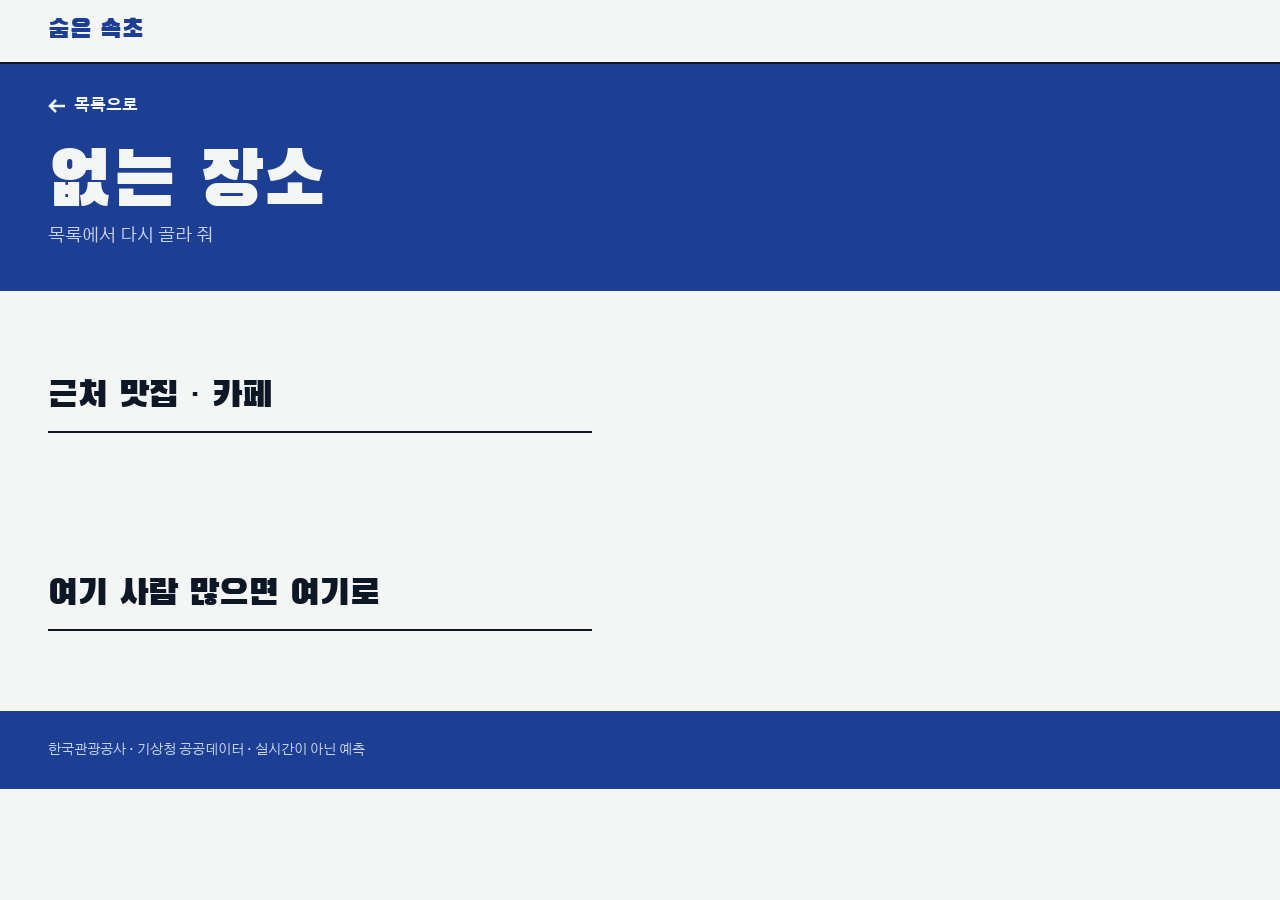
==== place.html @ 94778d18 "Publish 숨은 속초 static site Static HTML, CSS and JavaScript site that recommends places in Sokcho by t" ====
<!DOCTYPE html>
<html lang="ko">
<head>
  <meta charset="UTF-8">
  <meta name="viewport" content="width=device-width, initial-scale=1">
  <title>장소 · 숨은 속초</title>
  <link rel="preconnect" href="https://fonts.googleapis.com">
  <link rel="stylesheet" href="https://fonts.googleapis.com/css2?family=Barlow+Condensed:wght@600;700&family=Black+Han+Sans&family=Gothic+A1:wght@400;500;600;700;800&display=swap">
  <link rel="stylesheet" href="css/style.css">
</head>
<body>
  <header class="topbar">
    <a class="brand" href="index.html">숨은 속초</a>
  </header>
  <main>
    <section class="detail-head on-dark">
      <a class="back" href="index.html">
        <svg width="18" height="14" viewBox="0 0 18 14" fill="none" stroke="currentColor" stroke-width="2.5" aria-hidden="true"><path d="M17 7H2M8 1L2 7l6 6"/></svg>목록으로</a>
      <div id="detail-head" class="reveal"></div>
    </section>
    <div class="detail-layout">
      <div class="detail-main">
        <div id="detail" class="detail-body reveal"></div>
        <section id="nearby-section" class="similar reveal" hidden>
          <h2 class="section-title">근처 맛집 · 카페</h2>
          <ul id="nearby-list" class="rows stagger"></ul>
        </section>
        <section id="similar-section" class="similar reveal" hidden>
          <h2 class="section-title">여기 사람 많으면 여기로</h2>
          <ul id="similar-list" class="rows stagger"></ul>
        </section>
      </div>
      <!-- 넓은 화면(태블릿·PC)에서는 오른쪽에 지도를 고정. 좁은 화면에서는 정보 아래 -->
      <aside id="map" class="detail-map" hidden></aside>
    </div>
  </main>
  <footer class="footer"><p>한국관광공사 · 기상청 공공데이터 · 실시간이 아닌 예측</p></footer>

  <script src="data/tags.js"></script>
  <script src="data/places.js"></script>
  <script src="data/auto-places.js"></script>
  <script src="data/crowd-data.js"></script>
  <script src="data/tour-data.js"></script>
  <script src="data/descriptions.js"></script>
  <script src="data/sns-data.js"></script>
  <script src="data/weather-data.js"></script>
  <script src="js/places-all.js"></script>
  <script src="js/crowd.js"></script>
  <script src="js/recommend.js"></script>
  <script src="js/ui.js"></script>
  <script src="js/place.js"></script>
</body>
</html>
---- css/style.css ----
/* 디자인: "속초 항구" — 어선 선체의 군청 페인트와 흰 글자 (code/design/crowdflow-surface-brief.md)
   색은 네 가지로 고정: 군청(행동·브랜드) · 빨강(혼잡 경고만) · 먹색(글자·어두운 판) · 바탕
   모서리는 전부 직각. 그림자 없음. 움직임은 사진 전환 · 스크롤 등장 · 숫자 올라가기 세 가지만 */
:root {
  --hull: #1C3F94;
  --signal: #D63A2A;
  --ink: #0E1726;
  --paper: #F4F6F5;
  --ink-2: #465068;
  --on-hull-2: #C9D3EC;
  --on-ink-2: #AAB3C7;
  --line: #C7CDD6;
  --line-dark: #3A4459;
  /* 군청의 아주 옅은 물빛. 흰 바탕만 계속되지 않게 섹션을 번갈아 칠함 (새 색이 아니라 --hull을 묽힌 것) */
  --foam: #E6ECF7;
  --foam-2: #C9D5EE;
  --signal-light: #FF9C8F; /* 군청·먹색 바탕 위 숫자용 밝은 빨강 (빨강 그대로는 잘 안 읽힘) */
  --card: #fff;
  --signal-deep: #B02E21; /* 연한 빨강 배지 위 글자용 (--signal을 어둡게 한 것) */
  --body: "Gothic A1", "Apple SD Gothic Neo", "Malgun Gothic", sans-serif;
  --shadow-card: 0 1px 2px rgba(14, 23, 38, 0.05), 0 8px 24px rgba(28, 63, 148, 0.07);
  --shadow-card-hover: 0 2px 4px rgba(14, 23, 38, 0.06), 0 16px 36px rgba(28, 63, 148, 0.14);
  --display: "Black Han Sans", var(--body);
  --num: "Barlow Condensed", var(--body);
  --gutter: clamp(20px, 4vw, 48px);
  /* 첫 화면 내용 폭: 넓은 화면에서 바다 칸과 아래 섹션들의 왼쪽·오른쪽 선을 한 줄로 맞춤 (2026-11-24) */
  --content: 1280px;
  --ease: cubic-bezier(0.2, 0.7, 0.2, 1);
}

* { box-sizing: border-box; }
html { scroll-behavior: smooth; overflow-x: clip; }
body { overflow-x: clip; }
body {
  margin: 0;
  background: var(--paper);
  color: var(--ink);
  font-family: var(--body);
  font-size: 16px;
  line-height: 1.6;
  word-break: keep-all;
  overflow-wrap: break-word;
}
a { color: var(--hull); }
a:hover { color: var(--signal); }
::selection { background: var(--hull); color: var(--paper); }
:focus-visible { outline: 3px solid var(--signal); outline-offset: 2px; }
.hero :focus-visible, .on-dark :focus-visible, .box :focus-visible, .footer :focus-visible, .detail-head :focus-visible { outline-color: var(--paper); }
.wrap { padding: 0 var(--gutter); }
.num { font-family: var(--num); font-weight: 700; font-variant-numeric: tabular-nums; line-height: 1; }

/* ── 윗줄 ── */
.topbar {
  height: 64px; padding: 0 var(--gutter);
  display: flex; align-items: center; justify-content: space-between; gap: 16px;
  border-bottom: 2px solid var(--ink); background: var(--paper);
  position: sticky; top: 0; z-index: 10;
}
.brand { font-family: var(--display); font-size: 26px; color: var(--hull); text-decoration: none; }
.topbar-right { display: flex; align-items: center; gap: 24px; font-size: 15px; }
.weather { font-weight: 700; color: var(--ink-2); white-space: nowrap; }
.weather.rain { color: var(--hull); }
.date-field { display: flex; align-items: center; gap: 10px; color: var(--ink-2); }
.date-field input {
  height: 40px; padding: 0 14px; border: 1px solid var(--line); border-radius: 999px;
  background: var(--card); color: var(--ink); font: inherit;
}

/* ── 첫 화면 위: 군청 판 가운데 제목 + 긴 대화 바 (AI 검색 서비스처럼, 2026-10-06) ──
   옆에 다른 상자를 두지 않아서 대화가 길어져도 옆과 어긋날 일이 없음 */
.hero { position: relative; overflow: hidden; isolation: isolate; background: var(--hull); color: var(--paper); padding: 88px var(--gutter) 64px; }
/* 바다 그림: 화면 아래쪽 32% 높이에 수평선. 위쪽은 제목이 잘 읽히게 살짝 어둡게 덮음 */
#sea { --horizon: 0.27; position: absolute; inset: 0; width: 100%; height: 100%; z-index: -2; display: block; opacity: 0; transition: opacity 1.4s ease; }
#sea.on { opacity: 1; }
.hero::before { content: ""; position: absolute; inset: 0; z-index: -1; pointer-events: none; background: linear-gradient(180deg, rgba(14, 23, 38, 0.5) 0%, rgba(14, 23, 38, 0.32) 45%, rgba(14, 23, 38, 0.3) 70%, rgba(14, 23, 38, 0.55) 100%); }
.hero-title, .hero-lead { text-shadow: 0 4px 24px rgba(8, 20, 60, 0.35); }
.hero-inner { max-width: 820px; margin: 0 auto; display: flex; flex-direction: column; align-items: center; text-align: center; }
.hero-title {
  margin: 0; font-family: var(--display); font-weight: 400;
  font-size: clamp(64px, 8vw, 112px); line-height: 0.95; letter-spacing: -0.02em;
}
.hero-lead { margin: 18px 0 0; font-size: clamp(17px, 1.5vw, 20px); line-height: 1.55; color: var(--on-hull-2); }

/* 대화 바: 흰 카드 하나. 처음엔 입력 줄만, 첫 질문 뒤에는 그 위로 대화가 펼쳐짐 */
.chat {
  width: 100%; margin-top: 36px; text-align: left; background: var(--card); color: var(--ink); border-radius: 24px; overflow: hidden;
  box-shadow: 0 2px 4px rgba(8, 20, 60, 0.12), 0 22px 48px rgba(8, 20, 60, 0.32);
  transition: box-shadow 0.2s;
}
.chat:focus-within { box-shadow: 0 0 0 3px var(--paper), 0 22px 48px rgba(14, 23, 38, 0.35); }
.chat-log {
  display: flex; flex-direction: column; gap: 14px; padding: 22px 24px 16px; max-height: min(56vh, 520px); overflow-y: auto;
  scroll-behavior: smooth; overscroll-behavior: contain; border-bottom: 1px solid var(--line);
  scrollbar-width: thin; scrollbar-color: var(--line) transparent;
}
.chat-log[hidden] { display: none; }
.chat-log::-webkit-scrollbar { width: 6px; }
.chat-log::-webkit-scrollbar-thumb { background: var(--line); border-radius: 3px; }
.msg { display: flex; flex-direction: column; gap: 8px; max-width: 100%; animation: msg-in 0.35s var(--ease) both; }
.msg p { margin: 0; font-size: 16px; line-height: 1.5; }
.msg-who { font-size: 13px; font-weight: 700; color: var(--hull); }
.msg-bot > p:first-of-type { font-weight: 700; }
.msg-me { align-self: flex-end; max-width: 80%; background: var(--hull); color: var(--paper); padding: 10px 14px; border-radius: 16px 16px 4px 16px; }
.msg-me p { font-weight: 600; }
.msg-heard { display: flex; flex-wrap: wrap; align-items: center; gap: 6px; }
.msg-heard > span:last-child { font-weight: 400; color: var(--ink-2); font-size: 14px; margin-left: 2px; }
.heard { font-size: 13px; font-weight: 600; padding: 5px 11px; border-radius: 999px; background: var(--foam); color: var(--hull); }
.msg-note { font-size: 13px !important; color: var(--ink-2); font-weight: 400 !important; }
.chat-log .chat-rows { border-top: 1px solid var(--line); }
.chat-rows .row > a { padding: 12px 0; }
.chat-rows .row > a:hover { padding-left: 8px; padding-right: 8px; }
.chat-rows .row-name strong { font-size: 16px; }
.chat-rows .row-name > span:not(.meta) { overflow: hidden; text-overflow: ellipsis; white-space: nowrap; }
.chat-rows .meta, .chat-rows .gem { display: none; } /* 대화 안에서는 배지 하나만 (혼잡 정도) */
.chat-rows .badges { flex-direction: row; }
.chat-form { display: flex; align-items: center; gap: 10px; padding: 10px 10px 10px 26px; }
.chat-form input {
  flex: 1; min-width: 0; height: 52px; border: 0; background: transparent; padding: 0;
  font: inherit; font-size: 18px; color: var(--ink);
}
.chat-form input::placeholder { color: var(--ink-2); }
.chat-form input:focus { outline: none; }
.chat-send {
  flex-shrink: 0; width: 48px; height: 48px; border: 0; border-radius: 50%; background: var(--signal); color: var(--paper);
  display: grid; place-items: center; cursor: pointer; transition: transform 0.15s, background 0.2s;
}
.chat-send svg { width: 22px; height: 22px; }
.chat-send:hover { background: var(--ink); }
.chat-send:active { transform: scale(0.94); }
@keyframes msg-in { from { opacity: 0; transform: translateY(8px); } to { opacity: 1; transform: none; } }
.sr-only { position: absolute; width: 1px; height: 1px; padding: 0; margin: -1px; overflow: hidden; clip: rect(0 0 0 0); white-space: nowrap; border: 0; }

/* 취향 버튼: 바 아래 추천 질문처럼 가운데 한 줄 */
.chips { display: flex; flex-wrap: wrap; justify-content: center; gap: 8px; margin-top: 18px; }
.chip {
  height: 40px; padding: 0 18px; border: 1px solid rgba(244, 246, 245, 0.35); border-radius: 999px;
  background: rgba(14, 23, 38, 0.42); color: var(--paper); font: inherit; font-size: 15px; font-weight: 700; backdrop-filter: blur(6px);
  cursor: pointer; transition: background 0.2s, color 0.2s, border-color 0.2s, transform 0.15s;
}
.chip:hover { background: rgba(244, 246, 245, 0.16); border-color: rgba(244, 246, 245, 0.6); }
.chip:active { transform: translateY(1px); }
.chip.on { background: var(--paper); color: var(--hull); border-color: var(--paper); }

/* 그날의 숫자: 바 아래 가는 선 위에 세 칸 */
.hero-stats { width: 100%; margin-top: 48px; padding-top: 24px; border-top: 1px solid rgba(244, 246, 245, 0.22); display: grid; grid-template-columns: repeat(3, minmax(0, 1fr)); gap: 16px; }
.stat { display: flex; flex-direction: column; align-items: center; gap: 8px; }
.stat .num { order: -1; font-size: clamp(40px, 4.4vw, 56px); }
.stat .num small { font-family: var(--body); font-size: 15px; font-weight: 700; margin-left: 3px; }
.stat-busy .num { color: var(--signal-light); } /* 군청 위 빨강은 잘 안 읽혀서 빨강을 밝힌 것 */
.stat-label { display: flex; flex-direction: column; gap: 2px; }
.stat-label strong { font-size: 15px; }
.stat-label span { font-size: 14px; color: var(--on-hull-2); }
/* 집계 중: 깜박이는 점. 다 세면 점이 멈추고 글자가 바뀜 */
.stat-live .stat-label > span { display: flex; align-items: center; justify-content: center; gap: 6px; }
.live-dot { width: 7px; height: 7px; border-radius: 50%; background: var(--signal-light); }
@keyframes blink { to { visibility: hidden; } }

/* ── 공통 섹션 ── */
/* 제목 글꼴(Black Han Sans)은 글자 아래 빈 공간이 커서 줄 높이를 1로 줄임. 안 그러면 부제와 사이가 눈으로 20px 넘게 벌어져 보임 */
.section-title { margin: 0; font-family: var(--display); font-weight: 400; font-size: clamp(34px, 4vw, 52px); line-height: 1; }
.section-sub { margin: 0; font-size: 15px; line-height: 1.4; color: var(--ink-2); }
/* 상태 배지: 테두리 상자 대신 옅게 칠한 둥근 알약. 혼잡만 빨갛게 꽉 채워서 눈에 띄게 */
/* 알약 배지 공통 (상태 · 숨은 명소 · 사람 몰림): 높이 고정 + 세로 가운데, 굵기 600
   한글은 줄높이 1이면 글자가 위로 떠 보여서 높이를 정하고 flex로 가운데에 둠 */
.badge, .gem, .swap-flag {
  display: inline-flex; align-items: center; justify-content: center; flex-shrink: 0;
  height: 24px; padding: 0 10px; border: 0; border-radius: 999px;
  font-size: 13px; font-weight: 600; line-height: 1; letter-spacing: 0.01em; white-space: nowrap;
}
.badge-high { background: var(--signal); color: var(--card); }
.badge-mid { background: rgba(14, 23, 38, 0.08); color: var(--ink); }
.badge-low { background: var(--foam-2); color: var(--hull); }
.badge-closed { background: var(--ink); color: var(--paper); }
.badge-unknown { background: rgba(14, 23, 38, 0.06); color: var(--ink-2); }
.badge-hot { background: rgba(214, 58, 42, 0.12); color: var(--signal-deep); }
.on-dark .badge-mid { background: rgba(244, 246, 245, 0.16); color: var(--paper); }
.on-dark .badge-low { background: var(--paper); color: var(--hull); }
.sec-foam .badge-mid { background: rgba(14, 23, 38, 0.1); }
.pop-label { flex-shrink: 0; font-size: 13px; font-weight: 700; color: var(--ink-2); white-space: nowrap; }
/* 숨은 명소 표시: 다른 배지와 같은 알약 모양, 군청으로 꽉 채워 구분 */
.gem { background: var(--hull); color: var(--paper); }
.on-dark .gem { background: rgba(244, 246, 245, 0.2); color: var(--paper); backdrop-filter: blur(4px); }
.section-title + .section-sub { margin-top: 10px; }
.more-link {
  align-self: flex-start; border: 0; background: none; padding: 10px 0; cursor: pointer;
  font: inherit; font-size: 16px; font-weight: 700; color: var(--hull);
  text-decoration: underline; text-underline-offset: 4px;
}
.more-link:hover { color: var(--signal); }

/* 목록 줄: 마우스를 올리면 살짝 밀려남 */
.rows { list-style: none; margin: 0; padding: 0; border-top: 2px solid var(--ink); }
.row { border-bottom: 1px solid var(--line); }
.row > a, .row > div {
  display: grid; grid-template-columns: minmax(0, 1fr) auto; align-items: center; gap: 16px;
  padding: 16px 0; color: inherit; text-decoration: none; transition: padding 0.25s var(--ease), background 0.25s;
}
.row > a:hover { padding-left: 10px; padding-right: 10px; background: rgba(28, 63, 148, 0.06); color: inherit; }
.row-name { display: flex; flex-direction: column; gap: 3px; min-width: 0; }
.row-name strong { font-size: 18px; }
.row-name span { font-size: 15px; color: var(--ink-2); }

/* 사진이 있는 줄: 왼쪽 작은 사진 + 설명은 한 줄 */
/* 사진 크기는 옆 글자 묶음(이름 18px + 설명 13px)의 높이 52px에 맞추고, 사진만 모서리를 둥글게 */

/* 물빛 섹션 */
.sec-foam { background: var(--foam); }
.sec-foam .row > a:hover { background: rgba(28, 63, 148, 0.08); }

/* ── 섹션 공통: 제목 묶음은 위에 가로로, 내용은 그 아래 같은 선에서 시작 ──
   글자 단계: 섹션 제목 52 · 상자 제목 24 · 목록 이름 18 · 설명 13~15 */
.sec { padding: 56px var(--gutter); }
.section-head { display: flex; flex-direction: column; gap: 6px; margin-bottom: 28px; }
.section-title + .section-sub { margin-top: 0; }
.split { display: grid; grid-template-columns: minmax(0, 1.5fr) minmax(0, 1fr); gap: 48px; align-items: stretch; }
.row-name strong { font-size: 18px; }

/* 인기 맛집 */
.hot-list { display: grid; grid-template-columns: repeat(2, minmax(0, 1fr)); column-gap: 40px; align-content: start; }
@media (max-width: 1200px) { .hot-list { grid-template-columns: 1fr; } }
.hot-list .row > a { grid-template-columns: 32px minmax(0, 1fr) 72px auto; }
/* 게시물 수를 막대로: 1위 대비 길이. 숫자만 있을 때보다 차이가 한눈에 보임 */
.hot-bar { height: 6px; background: var(--foam-2); position: relative; overflow: hidden; }
.hot-bar::after { content: ""; position: absolute; inset: 0 auto 0 0; width: var(--w); background: var(--hull); transform-origin: left; transform: scaleX(0); transition: transform 0.9s var(--ease) 0.2s; }
.in .hot-bar::after, .hot-list.in .hot-bar::after { transform: none; }
html:not(.motion) .hot-bar::after { transform: none; }
.hot-list .row:nth-child(-n+3) .hot-rank { color: var(--signal); }
.hot-list .row-name span { overflow: hidden; text-overflow: ellipsis; white-space: nowrap; }
@media (max-width: 600px) { .hot-list .row > a { grid-template-columns: 28px minmax(0, 1fr) 44px auto; gap: 12px; } }
/* 16위까지 8개씩 두 쪽. 보이는 쪽만 남김 */
.hot-wrap { position: relative; min-width: 0; } /* 목록 아래 끝이 오른쪽 상자 아래 끝과 같은 선에 오도록 다른 것은 두지 않음 */
.hot-list[data-page="0"] .row:not([data-p="0"]), .hot-list[data-page="1"] .row:not([data-p="1"]) { display: none; }
/* 쪽 넘김: 나갈 때는 다 같이 위로 살짝, 들어올 때는 한 줄씩 차례로(45ms 간격) + 막대가 다시 자람 */
.hot-list.leaving .row { opacity: 0; transform: translateY(-6px); filter: blur(2px); transition: opacity 0.24s ease, transform 0.24s ease, filter 0.24s ease; }
.hot-list.entering .row { animation: row-in 0.55s var(--ease) both; animation-delay: calc(var(--i, 0) * 45ms); }
.hot-list.entering .hot-bar::after { animation: bar-grow 0.8s var(--ease) both; animation-delay: calc(var(--i, 0) * 45ms + 120ms); }
@keyframes row-in { from { opacity: 0; transform: translateY(10px); filter: blur(3px); } to { opacity: 1; transform: none; filter: none; } }
@keyframes bar-grow { from { transform: scaleX(0); } to { transform: scaleX(1); } }
/* 보이지 않는 시계: 5초 애니메이션이 끝나면 다음 쪽으로 (js: animationend). 마우스를 올리면 멈춤
   쪽이 바뀔 때마다 이름이 다른 애니메이션(tick-a/tick-b)으로 바꿔서 처음부터 다시 돌게 함 */
.hot-tick { position: absolute; width: 1px; height: 1px; overflow: hidden; pointer-events: none; }
.motion .hot-tick[data-run="0"] { animation: tick-a 5s linear forwards; }
.motion .hot-tick[data-run="1"] { animation: tick-b 5s linear forwards; }
.hot-wrap:hover .hot-tick, .hot-wrap:focus-within .hot-tick { animation-play-state: paused; }
@keyframes tick-a { to { opacity: 0.99; } }
@keyframes tick-b { to { opacity: 0.99; } }
.hot-rank { font-size: 22px; color: var(--ink-2); }
.hot-count { font-size: 34px; color: var(--hull); }
.hot-count small { font-family: var(--body); font-size: 14px; font-weight: 700; margin-left: 2px; }

/* 군청 상자 (줄 서는 곳) */
/* 줄 서는 곳 상자: 옆 순위 목록과 위아래 끝을 맞추려고, 상자는 목록 높이를 따라가고 세 줄이 남는 높이를 똑같이 나눠 가짐 */
.box { border-radius: 14px; background: var(--hull); color: var(--paper); padding: 22px 26px 6px; display: flex; flex-direction: column; }
.box-head { display: flex; flex-direction: column; gap: 4px; margin-bottom: 14px; }
.box h3 { margin: 0; font-family: var(--display); font-weight: 400; font-size: 24px; line-height: 1.2; }
.box-head p { margin: 0; font-size: 14px; color: var(--on-hull-2); }
.box .rows { border-top-color: var(--paper); }
.box .row { border-bottom-color: rgba(244, 246, 245, 0.18); }
.box .row:last-child { border-bottom: 0; }
.box .rows { flex: 1; display: flex; flex-direction: column; }
.box .row { flex: 1; display: flex; }
.box .row > a { grid-template-columns: 1fr; flex: 1; padding: 12px 0; }
.box .row > a:hover { background: rgba(244, 246, 245, 0.08); color: var(--paper); }
.box .row-name span { color: var(--on-hull-2); }

/* 숨은 명소 */
.feature { border-radius: 14px;
  display: flex; flex-direction: column; justify-content: space-between; min-height: 260px;
  padding: 24px 28px; background: var(--hull); color: var(--paper); text-decoration: none;
  transition: transform 0.35s var(--ease);
}
.feature:hover { color: var(--paper); transform: translateY(-4px); }
/* 사진이 있으면 사진 위에 아래쪽만 어둡게 깔아 글씨를 읽히게 */
.feature-top { display: flex; justify-content: space-between; align-items: flex-start; gap: 12px; }
.feature-rate { display: flex; align-items: baseline; gap: 8px; }
.feature-rate .num { font-size: 44px; }
.feature-bottom { display: flex; flex-direction: column; gap: 6px; }
.feature-bottom strong { font-size: 24px; }
.feature-bottom span { font-size: 15px; color: var(--on-hull-2); }
.sec > .more-link { margin-top: 20px; }

/* ── 사진 카드 (숨은 명소·대신 여기): 사진 → 작은 분류 → 굵은 이름 → 한 줄 소개 (Atlas Obscura) ── */
.card {
  display: flex; flex-direction: column; gap: 8px; min-width: 0; min-height: 200px; padding: 22px 22px 18px; border-radius: 14px;
  background: var(--card); color: inherit; text-decoration: none; box-shadow: var(--shadow-card);
  transition: transform 0.35s var(--ease), box-shadow 0.35s;
}
.card:hover { color: inherit; transform: translateY(-3px); box-shadow: var(--shadow-card-hover); }
.card-foot { margin-top: auto; padding-top: 10px; display: flex; align-items: center; justify-content: space-between; gap: 8px; }
.card-go { color: var(--hull); font-weight: 700; transition: transform 0.3s var(--ease); }
.card:hover .card-go { transform: translateX(4px); }
/* 사진 위 배지는 왼쪽 위 흰 알약 (Airbnb). 혼잡만 빨강 그대로 */
.card-eyebrow { font-size: 13px; font-weight: 700; letter-spacing: 0.02em; color: var(--hull); }
.card-title { font-size: 18px; line-height: 1.3; }
.card-hook { font-size: 15px; line-height: 1.55; color: var(--ink-2); display: -webkit-box; -webkit-line-clamp: 3; -webkit-box-orient: vertical; overflow: hidden; }

/* 숨은 명소: 큰 카드 하나(2칸 × 2줄) + 사진 카드. 격자 한 장이라 위아래 선이 저절로 맞음 */
.bento { display: grid; grid-template-columns: repeat(4, minmax(0, 1fr)); gap: 32px 24px; }
.bento .feature { grid-column: span 2; grid-row: span 2; min-height: 0; }
.bento .feature-bottom strong { font-size: 30px; }
.bento .feature-bottom span { font-size: 15px; max-width: 44ch; }

/* ── 이 앱의 핵심: 여기 사람 많으면 여기로 ── */
.board { padding: 56px var(--gutter); }
.swaps { list-style: none; margin: 0; padding: 0; display: grid; grid-template-columns: repeat(auto-fit, minmax(min(100%, 620px), 1fr)); gap: 24px; }
/* 몰리는 곳(흐린 사진) → 화살표 → 대신 갈 곳(밝은 카드). 대신 갈 곳이 더 넓고 밝아서 눈이 거기로 감 */
.swap { display: grid; grid-template-columns: minmax(0, 0.75fr) 48px minmax(0, 1.6fr); align-items: stretch; min-height: 240px; }
.swap-busy {
  position: relative; border-radius: 14px; overflow: hidden; padding: 18px; color: var(--paper); text-decoration: none;
  display: flex; flex-direction: column; justify-content: space-between;
  background: var(--ink); isolation: isolate;
}
/* 사진만 흑백에 가깝게 (배지 빨강은 그대로) */
.motion .swap-busy::before { animation: dots-jitter 0.5s steps(2) infinite; }
@keyframes dots-jitter { 0% { background-position: 0 0; } 50% { background-position: 2px 1px; } 100% { background-position: -1px 2px; } }
.swap-busy:hover { color: var(--paper); }
.swap-flag { align-self: flex-start; background: var(--signal); color: var(--paper); }
.swap-busy-name { display: flex; flex-direction: column; gap: 2px; }
.swap-busy-name strong { font-size: 18px; line-height: 1.3; }
.swap-busy-name .num { font-size: 48px; color: var(--signal-light); }
.swap-arrow { display: grid; place-items: center; color: var(--ink-2); }
.swap-arrow svg { width: 28px; height: 28px; }
.motion .swap-arrow svg { animation: nudge 1.8s var(--ease) infinite; }
@keyframes nudge { 0%, 60%, 100% { transform: none; } 30% { transform: translateX(5px); } }
.swap-alt {
  display: grid; grid-template-columns: minmax(0, 1fr) minmax(0, 1.1fr); border-radius: 14px; overflow: hidden;
  background: var(--card); color: var(--ink); text-decoration: none; box-shadow: var(--shadow-card);
  transition: transform 0.35s var(--ease), box-shadow 0.35s;
}
.swap-alt:hover { color: var(--ink); transform: translateY(-3px); box-shadow: var(--shadow-card-hover); }
.swap-tags { display: flex; flex-wrap: wrap; align-items: center; gap: 8px; }
.swap-body { display: flex; flex-direction: column; gap: 6px; padding: 20px 22px; min-width: 0; }
.swap-body .card-title { font-size: 22px; }
.swap-rate { margin-top: auto; padding-top: 10px; display: flex; align-items: baseline; gap: 8px; }
.swap-rate .num { font-size: 40px; color: var(--hull); }
/* 사람 몰리는 곳이 없는 날: 한 줄 + 가장 가까운 사람 몰리는 날로 가는 버튼 (빈 칸만 남지 않게, 2026-11-24) */
.board-empty { margin: 0; color: var(--ink-2); font-size: 18px; }
.board-calm { display: flex; flex-wrap: wrap; align-items: center; gap: 12px 20px; padding: 24px 28px; border-radius: 14px; background: var(--foam); }
.board-calm .board-empty { color: var(--ink); font-weight: 700; }
.board-jump {
  height: 44px; padding: 0 20px; border: 0; border-radius: 999px; background: var(--hull); color: var(--paper);
  font: inherit; font-size: 15px; font-weight: 700; cursor: pointer; transition: background 0.2s;
}
.board-jump:hover { background: var(--ink); }

/* 취향별: 목록 번호와 지도 핀 번호가 같음 (Wanderlog) */

/* 결과 화면 취향 거르기: 흰 알약 줄 (Airbnb 필터). 고르면 먹색으로 채움 */
.filters { display: flex; flex-wrap: wrap; gap: 8px; margin-bottom: 24px; }
.fchip {
  height: 40px; padding: 0 16px; border: 1px solid var(--line); border-radius: 999px; background: var(--card); color: var(--ink);
  font: inherit; font-size: 15px; font-weight: 700; cursor: pointer; transition: border-color 0.2s, background 0.2s, color 0.2s;
}
.fchip:hover { border-color: var(--ink); }
.fchip.on { background: var(--ink); border-color: var(--ink); color: var(--paper); }

/* ── 취향별 ── */
.taste { padding: 0 var(--gutter) 56px; display: flex; flex-direction: column; gap: 28px; }
.taste.sec-foam { padding-top: 56px; }
.taste-head { display: flex; flex-wrap: wrap; align-items: flex-end; justify-content: space-between; gap: 20px; }
/* 취향 탭·정렬: 상자 대신 글자 + 고른 것 아래 파란 밑줄 */
.tabs { display: flex; flex-wrap: nowrap; gap: 24px; overflow-x: auto; scrollbar-width: none; max-width: 100%; }
.tabs::-webkit-scrollbar { display: none; }
.tab {
  position: relative; flex-shrink: 0; height: 40px; padding: 0; border: 0; border-radius: 0;
  background: none; color: var(--ink-2); font: inherit; font-size: 17px; font-weight: 700; cursor: pointer;
  transition: color 0.2s;
}
.tab::after { content: ""; position: absolute; left: 0; right: 0; bottom: 0; height: 3px; background: var(--hull); transform: scaleX(0); transform-origin: left; transition: transform 0.3s var(--ease); }
.tab:hover { color: var(--ink); }
.tab[aria-selected="true"] { color: var(--ink); }
.tab[aria-selected="true"]::after { transform: scaleX(1); }
.taste-list { display: grid; grid-template-columns: repeat(2, minmax(0, 1fr)); column-gap: 40px; align-content: start; }
.taste-list .taste-note { grid-column: 1 / -1; }
.taste-list.swapping { animation: swap 0.45s var(--ease); }
@keyframes swap { from { opacity: 0; transform: translateY(10px); } to { opacity: 1; transform: none; } }

/* ── 검색·취향 결과 ── */
.results { padding-top: 56px; padding-bottom: 80px; }
.results-head { display: flex; flex-wrap: wrap; align-items: flex-end; justify-content: space-between; gap: 20px; margin-bottom: 24px; }
.results-head .section-title { font-size: clamp(28px, 3vw, 40px); }
.sort { display: flex; gap: 20px; }
.sort-btn {
  position: relative; height: 40px; padding: 0; border: 0; border-radius: 0;
  background: none; color: var(--ink-2); font: inherit; font-size: 15px; font-weight: 700; cursor: pointer;
}
.sort-btn::after { content: ""; position: absolute; left: 0; right: 0; bottom: 0; height: 3px; background: var(--hull); transform: scaleX(0); transform-origin: left; transition: transform 0.3s var(--ease); }
.sort-btn:hover { color: var(--ink); }
.sort-btn.on { color: var(--ink); }
.sort-btn.on::after { transform: scaleX(1); }
.grid { list-style: none; margin: 0; padding: 0; display: grid; grid-template-columns: repeat(auto-fill, minmax(260px, 1fr)); gap: 0 40px; border-top: 2px solid var(--ink); }
.grid .row > a { align-items: start; }
.grid .row-name span { display: -webkit-box; -webkit-line-clamp: 2; -webkit-box-orient: vertical; overflow: hidden; }
.meta { display: flex; flex-wrap: wrap; gap: 6px; margin-top: 6px; }
.meta .tag, .meta .pop { font-size: 13px; color: var(--ink-2); }
.meta .tag + .tag::before, .meta .tag + .pop::before, .meta .pop + .tag::before { content: "· "; }
.badges { display: flex; flex-direction: column; align-items: flex-end; gap: 6px; }
.empty { color: var(--ink-2); font-size: 18px; padding: 40px 0; }
.btn-line {
  display: block; margin: 32px auto 0; height: 52px; padding: 0 32px; border: 1px solid var(--ink); border-radius: 999px;
  background: transparent; color: var(--ink); font: inherit; font-weight: 800; cursor: pointer; transition: background 0.2s, color 0.2s;
}
.btn-line:hover { background: var(--ink); color: var(--paper); }

.footer { background: var(--hull); color: var(--on-hull-2); padding: 28px var(--gutter); font-size: 14px; }
.footer p { margin: 0; }
.footer p + p { margin-top: 4px; }

/* ── 스크롤하면 나타나기 ── */
.motion .reveal { opacity: 0; transform: translateY(24px); transition: opacity 0.7s var(--ease), transform 0.7s var(--ease); }
.motion .reveal.in { opacity: 1; transform: none; }
.motion .stagger > * { opacity: 0; transform: translateY(14px); transition: opacity 0.5s var(--ease), transform 0.5s var(--ease); }
.motion .in .stagger > *, .motion .stagger.in > * { opacity: 1; transform: none; }
.stagger > *:nth-child(2) { transition-delay: 0.06s; } .stagger > *:nth-child(3) { transition-delay: 0.12s; }
.stagger > *:nth-child(4) { transition-delay: 0.18s; } .stagger > *:nth-child(5) { transition-delay: 0.24s; }
.stagger > *:nth-child(6) { transition-delay: 0.3s; } .stagger > *:nth-child(7) { transition-delay: 0.36s; }
.stagger > *:nth-child(n+8) { transition-delay: 0.42s; }

/* ── 상세 ── */
.detail-head { background: var(--hull); color: var(--paper); padding: 20px var(--gutter) 40px; display: flex; flex-direction: column; gap: 18px; }
.photo-btn { height: 32px; min-width: 44px; padding: 0 14px; border: 1px solid rgba(244, 246, 245, 0.45); border-radius: 999px; background: transparent; color: var(--paper); font: inherit; font-size: 13px; font-weight: 600; cursor: pointer; }
.photo-btn:hover { background: rgba(244, 246, 245, 0.14); }
.detail-photo-box { margin: 20px 0 0; max-width: 640px; }
.detail-photo-box img { display: block; width: 100%; max-height: 420px; object-fit: cover; border-radius: 14px; }
.detail-photo-box figcaption { margin-top: 6px; font-size: 13px; color: var(--on-hull-2); }
.back { align-self: flex-start; min-height: 44px; display: flex; align-items: center; gap: 8px; color: var(--paper); text-decoration: none; font-weight: 700; }
.back:hover { color: var(--paper); text-decoration: underline; }
.detail-name { margin: 0; font-family: var(--display); font-weight: 400; font-size: clamp(44px, 7vw, 76px); line-height: 1; }
.detail-desc { margin: 0; font-size: 18px; color: var(--on-hull-2); max-width: 640px; }
.detail-tags { display: flex; flex-wrap: wrap; gap: 6px; }
.detail-tags .tag { font-size: 13px; font-weight: 700; padding: 6px 12px; border-radius: 999px; background: rgba(244, 246, 245, 0.14); }
.detail-body { padding: 24px var(--gutter) 0; max-width: 820px; }
.info { margin: 0; }
.info-row { display: grid; grid-template-columns: 140px minmax(0, 1fr); gap: 16px; padding: 20px 0; border-bottom: 1px solid var(--line); }
.info-row dt { font-size: 14px; color: var(--ink-2); }
.info-row dd { margin: 0; font-size: 17px; }
.reason { margin: 8px 0 0; font-size: 14px; color: var(--ink-2); }
.info-crowd { display: flex; align-items: baseline; gap: 12px; }
.info-crowd .num { font-size: 52px; }
.map-btn {
  margin-top: 28px; height: 56px; display: flex; align-items: center; justify-content: center; border-radius: 999px;
  background: var(--signal); color: var(--paper); text-decoration: none; font-size: 17px; font-weight: 800; transition: background 0.2s;
}
.map-btn:hover { background: var(--ink); color: var(--paper); }
.similar { padding: 64px var(--gutter) 80px; max-width: 820px; display: flex; flex-direction: column; gap: 16px; }
.detail-map { padding: 0 var(--gutter) 48px; }
.detail-map iframe { display: block; width: 100%; height: 360px; border: 0; border-radius: 14px; }
/* 넓은 화면: 왼쪽 정보, 오른쪽 지도 고정 */
@media (min-width: 900px) {
  .detail-layout { display: grid; grid-template-columns: minmax(0, 1fr) minmax(0, 1fr); align-items: start; }
  .detail-map { position: sticky; top: 64px; padding: 24px var(--gutter) 24px 0; }
  .detail-map iframe { height: calc(100vh - 112px); min-height: 420px; }
}
.similar .section-title { font-size: clamp(28px, 3vw, 36px); }
/* 사람 몰리는 날: 대신 갈 곳을 맨 위 물빛 판에 */
.similar-first { max-width: none; margin: 24px var(--gutter) 0; padding: 24px 28px; border-radius: 14px; background: var(--foam); }
.similar-first .section-title { font-size: clamp(22px, 2.4vw, 28px); }

/* ── 시청용 요약 (차트 화면) ── */
.page { max-width: 960px; margin: 0 auto; padding: 32px var(--gutter) 64px; }
.page .back { color: var(--hull); }
.page .back:hover { color: var(--signal); }
.header { margin: 12px 0 32px; }
.logo { margin: 0; font-family: var(--display); font-weight: 400; font-size: clamp(40px, 5vw, 64px); line-height: 1.05; color: var(--hull); }
.intro, .muted { color: var(--ink-2); }
.intro { margin: 10px 0 0; font-size: 17px; }
.section { margin-bottom: 24px; }
.panel { background: var(--card); border-top: 4px solid var(--hull); padding: 28px; }
.panel .section-title { font-size: 30px; margin-bottom: 12px; }
.share { margin: 0; }
.hero-number { font-family: var(--num); font-weight: 700; font-size: 88px; line-height: 1; color: var(--signal); }
.chart svg { display: block; }
.chart .grid { stroke: var(--line); stroke-width: 1; border: 0; }
.chart .tick { font-size: 12px; fill: var(--ink-2); }
.chart .value { font-size: 12px; font-weight: 700; fill: var(--ink); }
.chart .bar { fill: var(--hull); }
.chart .hit { fill: transparent; }
.table-view { margin-top: 12px; font-size: 14px; }
.table-view summary { cursor: pointer; color: var(--hull); font-weight: 700; }
.table-view table { border-collapse: collapse; margin-top: 8px; }
.table-view th, .table-view td { text-align: left; padding: 6px 16px 6px 0; border-bottom: 1px solid var(--line); }
.compare { display: grid; grid-template-columns: 1fr 1fr; gap: 24px; margin-top: 16px; }
.compare-title { font-size: 15px; font-weight: 800; margin: 0 0 8px; }
.compare-list { margin: 0; padding-left: 20px; }
.compare-list li { margin-bottom: 8px; }
.page + .footer, .page .footer { margin-top: 0; }

/* ── 좁은 화면 ── */
@media (max-width: 900px) {
  .hero { padding: 56px var(--gutter) 44px; }
  .split { grid-template-columns: 1fr; gap: 32px; }
  .hot-list { grid-template-columns: 1fr; }
  .taste-list { grid-template-columns: 1fr; }
  .bento { grid-template-columns: repeat(2, minmax(0, 1fr)); gap: 24px 16px; }
  .bento .feature { grid-row: auto; min-height: 300px; }
  .date-field span { display: none; }
  .topbar-right { gap: 12px; font-size: 14px; }
  .brand { font-size: 22px; }
  .date-field input { padding: 0 10px; }
  .info-row { grid-template-columns: 1fr; gap: 6px; }
  .compare { grid-template-columns: 1fr; }
}

/* 좁은 화면: 몰리는 곳은 얇은 띠, 화살표는 아래로, 대신 갈 곳 카드는 사진 위 글 아래 */
@media (max-width: 700px) {
  .chat-form { padding-left: 20px; }
  .chat-form input { font-size: 16px; height: 46px; }
  .chat-send { width: 44px; height: 44px; }
  .hero-stats { margin-top: 36px; gap: 8px; }
  .stat-label span { display: none; }
  .stat-label strong { font-size: 13px; }
  .swap { grid-template-columns: 1fr; min-height: 0; }
  .swap-busy { flex-direction: row; align-items: center; min-height: 96px; }
  .swap-busy-name { align-items: flex-end; text-align: right; }
  .swap-busy-name .num { font-size: 36px; }
  .swap-arrow { height: 40px; transform: rotate(90deg); }
  .swap-alt { grid-template-columns: 1fr; }
  .card-title { font-size: 16px; }
  .card-hook { font-size: 14px; }
}

@media (prefers-reduced-motion: reduce) {
  *, *::before, *::after { animation: none !important; transition: none !important; }
  .reveal, .stagger > * { opacity: 1; transform: none; }
  html, .chat-log { scroll-behavior: auto; }
  .hot-list[data-page] .row { display: block; }
}
.taste-note { list-style: none; padding: 20px 0; font-size: 15px; line-height: 1.6; color: var(--ink-2); }
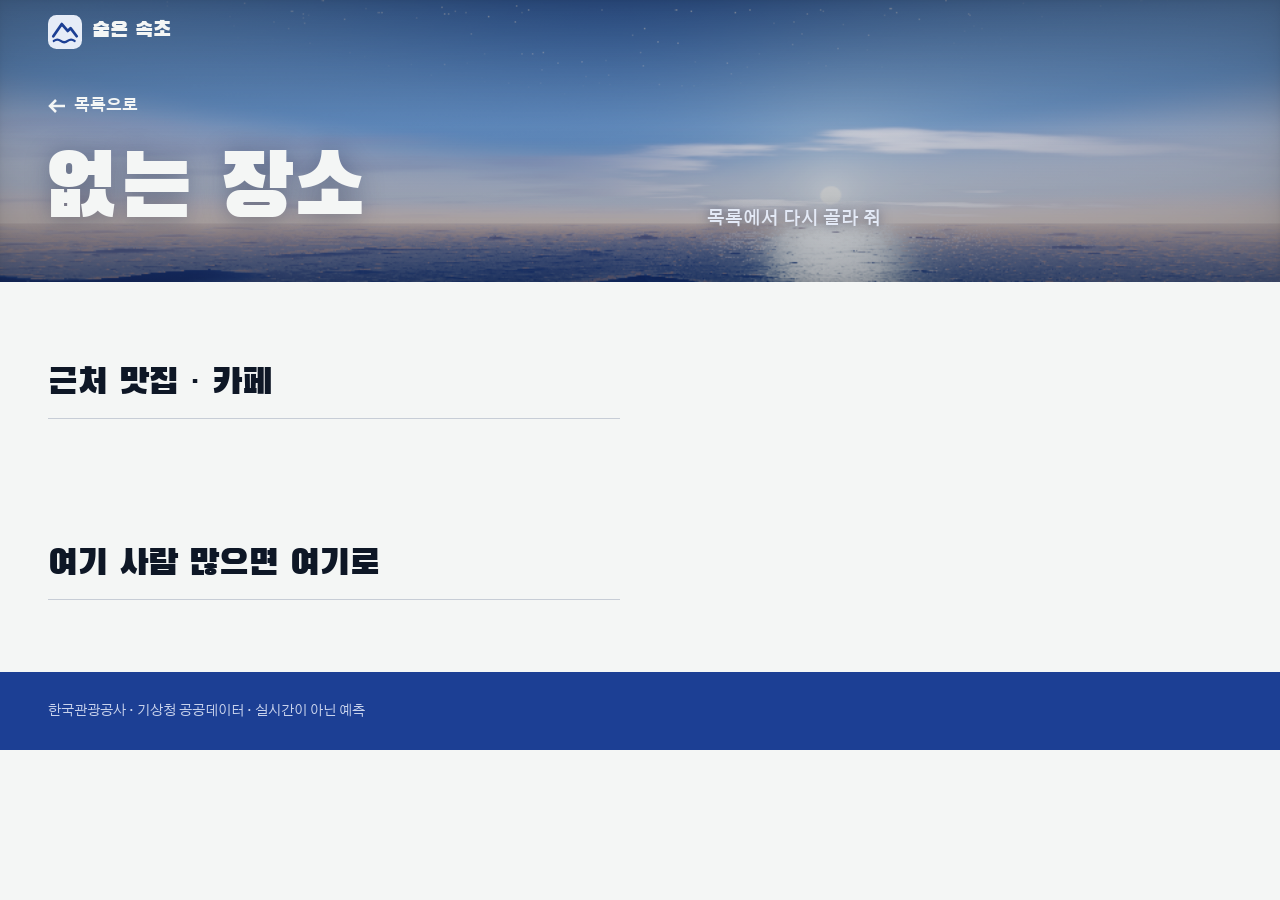
==== commit 2813a146: "feat: taste model in chat, MCP server, redesign - Chat understands taste with a small naive Bayes mo" ====
--- a/place.html
+++ b/place.html
@@ -4,16 +4,19 @@
   <meta charset="UTF-8">
   <meta name="viewport" content="width=device-width, initial-scale=1">
   <title>장소 · 숨은 속초</title>
+  <link rel="icon" href="data:image/svg+xml,<svg xmlns='http://www.w3.org/2000/svg' viewBox='0 0 32 32'><rect width='32' height='32' rx='8' fill='%23E6ECF7'/><path d='M5 20L13 8.5L18.5 15L21.2 12.4L27 20' fill='none' stroke='%231C3F94' stroke-width='2.6' stroke-linecap='round' stroke-linejoin='round'/><path d='M5.5 24.4c2.2-1.7 4.3-1.7 6.5 0s4.3 1.7 6.5 0 4.3-1.7 6.5 0' fill='none' stroke='%231C3F94' stroke-width='2.2' stroke-linecap='round'/></svg>">
   <link rel="preconnect" href="https://fonts.googleapis.com">
   <link rel="stylesheet" href="https://fonts.googleapis.com/css2?family=Barlow+Condensed:wght@600;700&family=Black+Han+Sans&family=Gothic+A1:wght@400;500;600;700;800&display=swap">
   <link rel="stylesheet" href="css/style.css">
 </head>
 <body>
-  <header class="topbar">
-    <a class="brand" href="index.html">숨은 속초</a>
+  <header class="topbar over-scene">
+    <a class="brand" href="index.html"><svg class="brand-mark" viewBox="0 0 32 32" aria-hidden="true"><rect class="mk-bg" width="32" height="32" rx="8"/><path class="mk-fg" d="M5 20L13 8.5L18.5 15L21.2 12.4L27 20" stroke-width="2.6" stroke-linejoin="round"/><path class="mk-fg" d="M5.5 24.4c2.2-1.7 4.3-1.7 6.5 0s4.3 1.7 6.5 0 4.3-1.7 6.5 0" stroke-width="2.2"/></svg><span class="brand-word">숨은 속초</span></a>
   </header>
   <main>
-    <section class="detail-head on-dark">
+    <!-- 위쪽: 첫 화면과 같은 바다 장면 위에 이름과 그날의 숫자 (2026-11-26 성형) -->
+    <section class="scene detail-head on-dark">
+      <div class="scene-sea" aria-hidden="true"><canvas id="sea" data-mode="night"></canvas></div>
       <a class="back" href="index.html">
         <svg width="18" height="14" viewBox="0 0 18 14" fill="none" stroke="currentColor" stroke-width="2.5" aria-hidden="true"><path d="M17 7H2M8 1L2 7l6 6"/></svg>목록으로</a>
       <div id="detail-head" class="reveal"></div>
@@ -49,5 +52,6 @@
   <script src="js/recommend.js"></script>
   <script src="js/ui.js"></script>
   <script src="js/place.js"></script>
+  <script src="js/sea.js"></script>
 </body>
 </html>
--- a/css/style.css
+++ b/css/style.css
@@ -1,6 +1,7 @@
-/* 디자인: "속초 항구" — 어선 선체의 군청 페인트와 흰 글자 (code/design/crowdflow-surface-brief.md)
-   색은 네 가지로 고정: 군청(행동·브랜드) · 빨강(혼잡 경고만) · 먹색(글자·어두운 판) · 바탕
-   모서리는 전부 직각. 그림자 없음. 움직임은 사진 전환 · 스크롤 등장 · 숫자 올라가기 세 가지만 */
+/* 디자인: "바다 한가운데" (2026-11-26 성형). 실시간 동해(js/sea.js) 위에 제목과 대화 바, 대신 갈 곳 카드가 수평선에 걸쳐 올라옴
+   색은 네 가지로 고정: 군청(행동·브랜드) · 빨강(혼잡 경고만) · 먹색(글자·어두운 판) · 바탕. 보조색은 이 넷을 묽히거나 섞은 것
+   모양 한 벌: 카드·상자·지도 16px · 대화 카드 24px · 버튼·배지·입력 둥근 알약. 그림자는 카드에만 군청빛으로 옅게
+   움직임: 카드가 수평선에서 한 번 올라옴 · 스크롤 등장 · 숫자 올라가기. 계속 떨리거나 흔들리는 반복 움직임은 쓰지 않음 */
 :root {
   --hull: #1C3F94;
   --signal: #D63A2A;
@@ -8,88 +9,132 @@
   --paper: #F4F6F5;
   --ink-2: #465068;
   --on-hull-2: #C9D3EC;
-  --on-ink-2: #AAB3C7;
+  --on-sea: #E3E9F6; /* 바다 위 보조 글자: 군청을 아주 묽힌 흰색 */
   --line: #C7CDD6;
-  --line-dark: #3A4459;
   /* 군청의 아주 옅은 물빛. 흰 바탕만 계속되지 않게 섹션을 번갈아 칠함 (새 색이 아니라 --hull을 묽힌 것) */
   --foam: #E6ECF7;
   --foam-2: #C9D5EE;
   --signal-light: #FF9C8F; /* 군청·먹색 바탕 위 숫자용 밝은 빨강 (빨강 그대로는 잘 안 읽힘) */
+  --signal-deep: #B02E21; /* 연한 빨강 배지 위 글자용 (--signal을 어둡게 한 것) */
   --card: #fff;
-  --signal-deep: #B02E21; /* 연한 빨강 배지 위 글자용 (--signal을 어둡게 한 것) */
   --body: "Gothic A1", "Apple SD Gothic Neo", "Malgun Gothic", sans-serif;
-  --shadow-card: 0 1px 2px rgba(14, 23, 38, 0.05), 0 8px 24px rgba(28, 63, 148, 0.07);
-  --shadow-card-hover: 0 2px 4px rgba(14, 23, 38, 0.06), 0 16px 36px rgba(28, 63, 148, 0.14);
   --display: "Black Han Sans", var(--body);
   --num: "Barlow Condensed", var(--body);
+  --radius: 16px;
+  --shadow-card: 0 1px 2px rgba(14, 23, 38, 0.06), 0 10px 28px rgba(28, 63, 148, 0.1);
+  --shadow-card-hover: 0 2px 4px rgba(14, 23, 38, 0.07), 0 18px 40px rgba(28, 63, 148, 0.16);
+  --shadow-float: 0 2px 6px rgba(8, 20, 60, 0.12), 0 22px 48px rgba(8, 20, 60, 0.3);
   --gutter: clamp(20px, 4vw, 48px);
-  /* 첫 화면 내용 폭: 넓은 화면에서 바다 칸과 아래 섹션들의 왼쪽·오른쪽 선을 한 줄로 맞춤 (2026-11-24) */
+  /* 내용 폭: 넓은 화면에서 윗줄·바다·섹션·아랫줄의 왼쪽·오른쪽 선을 한 줄로 맞춤 (2026-11-24) */
   --content: 1280px;
-  --ease: cubic-bezier(0.2, 0.7, 0.2, 1);
+  --pad: max(var(--gutter), calc((100% - var(--content)) / 2));
+  --ease: cubic-bezier(0.16, 1, 0.3, 1);
 }
 
 * { box-sizing: border-box; }
 html { scroll-behavior: smooth; overflow-x: clip; }
-body { overflow-x: clip; }
 body {
-  margin: 0;
-  background: var(--paper);
-  color: var(--ink);
-  font-family: var(--body);
-  font-size: 16px;
-  line-height: 1.6;
-  word-break: keep-all;
-  overflow-wrap: break-word;
-}
-a { color: var(--hull); }
+  margin: 0; overflow-x: clip;
+  background: var(--paper); color: var(--ink);
+  font-family: var(--body); font-size: 16px; line-height: 1.6;
+  word-break: keep-all; overflow-wrap: break-word;
+}
+a { color: var(--hull); text-underline-offset: 4px; }
 a:hover { color: var(--signal); }
 ::selection { background: var(--hull); color: var(--paper); }
 :focus-visible { outline: 3px solid var(--signal); outline-offset: 2px; }
-.hero :focus-visible, .on-dark :focus-visible, .box :focus-visible, .footer :focus-visible, .detail-head :focus-visible { outline-color: var(--paper); }
+.scene :focus-visible, .on-dark :focus-visible, .box :focus-visible, .footer :focus-visible { outline-color: var(--paper); }
 .wrap { padding: 0 var(--gutter); }
 .num { font-family: var(--num); font-weight: 700; font-variant-numeric: tabular-nums; line-height: 1; }
-
-/* ── 윗줄 ── */
+.sr-only { position: absolute; width: 1px; height: 1px; padding: 0; margin: -1px; overflow: hidden; clip: rect(0 0 0 0); white-space: nowrap; border: 0; }
+
+/* ── 윗줄: 바다 위에서는 투명하게 얹히고, 조금 내리면 종이색으로 채워짐 (js/ui.js syncTopbar) ── */
 .topbar {
-  height: 64px; padding: 0 var(--gutter);
+  position: sticky; top: 0; z-index: 10;
+  height: 64px; padding: 0 var(--pad);
   display: flex; align-items: center; justify-content: space-between; gap: 16px;
-  border-bottom: 2px solid var(--ink); background: var(--paper);
-  position: sticky; top: 0; z-index: 10;
-}
-.brand { font-family: var(--display); font-size: 26px; color: var(--hull); text-decoration: none; }
-.topbar-right { display: flex; align-items: center; gap: 24px; font-size: 15px; }
+  background: var(--paper); color: var(--ink); border-bottom: 1px solid var(--line);
+  transition: background 0.3s, color 0.3s, border-color 0.3s;
+}
+/* 이름 앞 아이콘: 설악산 봉우리 + 동해 물결 (탭 아이콘과 같은 그림)
+   바탕은 옅은 물빛 + 군청 선. 군청 꽉 채운 바탕은 너무 남색이라 후보 4개 중 고름 (2026-11-26) */
+.brand { display: inline-flex; align-items: center; gap: 10px; font-family: var(--display); font-size: 22px; color: var(--hull); text-decoration: none; }
+.brand:hover { color: var(--hull); }
+.brand-mark { width: 34px; height: 34px; flex-shrink: 0; }
+.brand-mark .mk-bg { fill: var(--foam); }
+.brand-mark .mk-fg { fill: none; stroke: var(--hull); stroke-linecap: round; }
+.brand-word { transition: opacity 0.3s, transform 0.3s var(--ease); }
+/* 첫 화면: 큰 제목이 보이는 동안은 아이콘만 (같은 이름이 두 번 겹쳐 보였음, 2026-11-26) */
+.page-home .topbar.over-scene:not(.solid) .brand-word { opacity: 0; transform: translateX(-6px); pointer-events: none; }
+.topbar-right { display: flex; align-items: center; gap: 20px; font-size: 15px; }
 .weather { font-weight: 700; color: var(--ink-2); white-space: nowrap; }
 .weather.rain { color: var(--hull); }
-.date-field { display: flex; align-items: center; gap: 10px; color: var(--ink-2); }
+.date-field { display: flex; align-items: center; gap: 10px; color: var(--ink-2); font-weight: 600; }
 .date-field input {
-  height: 40px; padding: 0 14px; border: 1px solid var(--line); border-radius: 999px;
-  background: var(--card); color: var(--ink); font: inherit;
-}
-
-/* ── 첫 화면 위: 군청 판 가운데 제목 + 긴 대화 바 (AI 검색 서비스처럼, 2026-10-06) ──
-   옆에 다른 상자를 두지 않아서 대화가 길어져도 옆과 어긋날 일이 없음 */
-.hero { position: relative; overflow: hidden; isolation: isolate; background: var(--hull); color: var(--paper); padding: 88px var(--gutter) 64px; }
-/* 바다 그림: 화면 아래쪽 32% 높이에 수평선. 위쪽은 제목이 잘 읽히게 살짝 어둡게 덮음 */
-#sea { --horizon: 0.27; position: absolute; inset: 0; width: 100%; height: 100%; z-index: -2; display: block; opacity: 0; transition: opacity 1.4s ease; }
+  height: 40px; padding: 0 14px; border: 0; border-radius: 999px;
+  background: var(--card); color: var(--ink); font: inherit; font-weight: 700;
+  box-shadow: inset 0 0 0 1px var(--line);
+}
+.topbar.over-scene { margin-bottom: -64px; background: transparent; border-bottom-color: transparent; color: var(--paper); }
+.topbar.over-scene .brand, .topbar.over-scene .weather, .topbar.over-scene .date-field { color: var(--paper); }
+.topbar.over-scene .date-field input { background: rgba(244, 246, 245, 0.14); color: var(--paper); box-shadow: inset 0 0 0 1px rgba(244, 246, 245, 0.4); color-scheme: dark; }
+.topbar.over-scene.solid { background: rgba(244, 246, 245, 0.96); border-bottom-color: var(--line); color: var(--ink); }
+.topbar.over-scene.solid .brand { color: var(--hull); }
+.topbar.over-scene.solid .weather, .topbar.over-scene.solid .date-field { color: var(--ink-2); }
+.topbar.over-scene.solid .date-field input { background: var(--card); color: var(--ink); box-shadow: inset 0 0 0 1px var(--line); color-scheme: light; }
+.topbar.over-scene :focus-visible { outline-color: var(--paper); }
+.topbar.over-scene.solid :focus-visible { outline-color: var(--signal); }
+
+/* ── 바다 장면 (첫 화면·상세·요약 위쪽 공통) ──
+   WebGL이 안 되는 기기는 군청→먹색 바탕만 보임 */
+.scene { position: relative; isolation: isolate; color: var(--paper); background: var(--ink); }
+.scene-sea { position: absolute; inset: 0; z-index: -1; overflow: hidden; background: linear-gradient(180deg, #2B4A8F 0%, var(--hull) 55%, var(--ink) 100%); }
+#sea { --horizon: 0.3; position: absolute; inset: 0; width: 100%; height: 100%; display: block; opacity: 0; transition: opacity 1.4s ease; }
 #sea.on { opacity: 1; }
-.hero::before { content: ""; position: absolute; inset: 0; z-index: -1; pointer-events: none; background: linear-gradient(180deg, rgba(14, 23, 38, 0.5) 0%, rgba(14, 23, 38, 0.32) 45%, rgba(14, 23, 38, 0.3) 70%, rgba(14, 23, 38, 0.55) 100%); }
-.hero-title, .hero-lead { text-shadow: 0 4px 24px rgba(8, 20, 60, 0.35); }
-.hero-inner { max-width: 820px; margin: 0 auto; display: flex; flex-direction: column; align-items: center; text-align: center; }
+/* 글자가 읽히는 만큼만 위아래를 살짝 덮음 (62%로 덮었더니 바다가 검은 덩어리였음, 2026-11-24) */
+.scene-sea::after {
+  content: ""; position: absolute; inset: 0; pointer-events: none;
+  background: linear-gradient(180deg, rgba(14, 23, 38, 0.42) 0%, rgba(14, 23, 38, 0.12) 34%, rgba(14, 23, 38, 0.04) 62%, rgba(14, 23, 38, 0.3) 100%);
+}
+
+/* ── 첫 화면 장면: 왼쪽 제목, 오른쪽 대화 바. 아래 꼬리(--tail)는 대신 갈 곳 카드가 걸쳐 올라오는 수평선 자리 ── */
+.home-scene {
+  --tail: 216px;
+  display: grid;
+  grid-template-columns: var(--pad) minmax(0, 1fr) 48px minmax(0, min(540px, 40vw)) var(--pad);
+  grid-template-rows: 64px 1fr var(--tail);
+  min-height: clamp(640px, 80vh, 780px);
+}
+.home-scene #sea { --horizon: 0.34; }
+/* 목록 화면에서는 카드가 올라올 자리가 필요 없어서 바다 꼬리를 줄임 */
+.view-results .home-scene { --tail: 56px; min-height: 0; }
+.scene-copy { grid-area: 2 / 2; align-self: end; padding: 40px 0 44px; min-width: 0; }
+.scene-tool { grid-area: 2 / 4; align-self: end; min-width: 0; padding-bottom: 44px; }
 .hero-title {
-  margin: 0; font-family: var(--display); font-weight: 400;
-  font-size: clamp(64px, 8vw, 112px); line-height: 0.95; letter-spacing: -0.02em;
-}
-.hero-lead { margin: 18px 0 0; font-size: clamp(17px, 1.5vw, 20px); line-height: 1.55; color: var(--on-hull-2); }
+  margin: 0 0 0 -0.05em; font-family: var(--display); font-weight: 400;
+  font-size: clamp(72px, 9.5vw, 160px); line-height: 0.86; letter-spacing: -0.02em;
+  text-shadow: 0 2px 30px rgba(8, 20, 60, 0.35);
+}
+.hero-lead { margin: 20px 0 0; font-size: clamp(17px, 1.5vw, 21px); line-height: 1.5; font-weight: 700; color: var(--paper); text-shadow: 0 1px 14px rgba(8, 20, 60, 0.6); }
+
+/* 그날의 숫자: 제목 아래 한 줄 (상자·선 없이 숫자와 이름만) */
+.hero-stats { display: flex; flex-wrap: wrap; gap: 14px 36px; margin-top: 28px; }
+.stat { display: flex; align-items: baseline; gap: 10px; }
+.stat .num { font-size: clamp(34px, 3.2vw, 46px); text-shadow: 0 1px 14px rgba(8, 20, 60, 0.45); }
+.stat .num small { font-family: var(--body); font-size: 15px; font-weight: 700; margin-left: 3px; }
+.stat-busy .num { color: var(--signal-light); } /* 바다 위 빨강은 잘 안 읽혀서 빨강을 밝힌 것 */
+.stat-label { display: flex; flex-direction: column; gap: 0; line-height: 1.35; }
+.stat-label strong { font-size: 15px; }
+.stat-label span { font-size: 13px; color: var(--on-sea); }
 
 /* 대화 바: 흰 카드 하나. 처음엔 입력 줄만, 첫 질문 뒤에는 그 위로 대화가 펼쳐짐 */
 .chat {
-  width: 100%; margin-top: 36px; text-align: left; background: var(--card); color: var(--ink); border-radius: 24px; overflow: hidden;
-  box-shadow: 0 2px 4px rgba(8, 20, 60, 0.12), 0 22px 48px rgba(8, 20, 60, 0.32);
-  transition: box-shadow 0.2s;
-}
-.chat:focus-within { box-shadow: 0 0 0 3px var(--paper), 0 22px 48px rgba(14, 23, 38, 0.35); }
+  width: 100%; text-align: left; background: var(--paper); color: var(--ink);
+  border-radius: 28px; overflow: hidden; box-shadow: var(--shadow-float);
+}
+.chat:focus-within { box-shadow: 0 0 0 3px rgba(244, 246, 245, 0.7), var(--shadow-float); }
 .chat-log {
-  display: flex; flex-direction: column; gap: 14px; padding: 22px 24px 16px; max-height: min(56vh, 520px); overflow-y: auto;
+  display: flex; flex-direction: column; gap: 14px; padding: 22px 24px 16px; max-height: min(52vh, 480px); overflow-y: auto;
   scroll-behavior: smooth; overscroll-behavior: contain; border-bottom: 1px solid var(--line);
   scrollbar-width: thin; scrollbar-color: var(--line) transparent;
 }
@@ -104,7 +149,12 @@
 .msg-me p { font-weight: 600; }
 .msg-heard { display: flex; flex-wrap: wrap; align-items: center; gap: 6px; }
 .msg-heard > span:last-child { font-weight: 400; color: var(--ink-2); font-size: 14px; margin-left: 2px; }
-.heard { font-size: 13px; font-weight: 600; padding: 5px 11px; border-radius: 999px; background: var(--foam); color: var(--hull); }
+/* 알아들은 말 칩
+   - 단어 규칙이 알아들은 말: 옅은 물빛으로 꽉 채운 알약
+   - 취향 모델(AI)이 알아들은 말: 속 빈 알약 + 군청 "AI" 표시. 개편 뒤에도 이 구분은 그대로 (docs/design-guide.md 7-3) */
+.heard { display: inline-flex; align-items: center; height: 28px; font-size: 13px; font-weight: 600; padding: 0 11px; border-radius: 999px; background: var(--foam); color: var(--hull); }
+.heard-ai { gap: 6px; padding-right: 4px; background: transparent; box-shadow: inset 0 0 0 1.5px var(--hull); cursor: help; }
+.heard-ai b { font-family: var(--num); font-size: 13px; font-weight: 700; letter-spacing: 0.04em; line-height: 1; padding: 3px 6px; border-radius: 999px; background: var(--hull); color: var(--paper); }
 .msg-note { font-size: 13px !important; color: var(--ink-2); font-weight: 400 !important; }
 .chat-log .chat-rows { border-top: 1px solid var(--line); }
 .chat-rows .row > a { padding: 12px 0; }
@@ -113,10 +163,10 @@
 .chat-rows .row-name > span:not(.meta) { overflow: hidden; text-overflow: ellipsis; white-space: nowrap; }
 .chat-rows .meta, .chat-rows .gem { display: none; } /* 대화 안에서는 배지 하나만 (혼잡 정도) */
 .chat-rows .badges { flex-direction: row; }
-.chat-form { display: flex; align-items: center; gap: 10px; padding: 10px 10px 10px 26px; }
+.chat-form { display: flex; align-items: center; gap: 10px; padding: 8px 8px 8px 26px; }
 .chat-form input {
   flex: 1; min-width: 0; height: 52px; border: 0; background: transparent; padding: 0;
-  font: inherit; font-size: 18px; color: var(--ink);
+  font: inherit; font-size: 18px; color: var(--ink); caret-color: var(--signal);
 }
 .chat-form input::placeholder { color: var(--ink-2); }
 .chat-form input:focus { outline: none; }
@@ -125,41 +175,38 @@
   display: grid; place-items: center; cursor: pointer; transition: transform 0.15s, background 0.2s;
 }
 .chat-send svg { width: 22px; height: 22px; }
-.chat-send:hover { background: var(--ink); }
+.chat-send:hover { background: var(--hull); }
 .chat-send:active { transform: scale(0.94); }
 @keyframes msg-in { from { opacity: 0; transform: translateY(8px); } to { opacity: 1; transform: none; } }
-.sr-only { position: absolute; width: 1px; height: 1px; padding: 0; margin: -1px; overflow: hidden; clip: rect(0 0 0 0); white-space: nowrap; border: 0; }
-
-/* 취향 버튼: 바 아래 추천 질문처럼 가운데 한 줄 */
-.chips { display: flex; flex-wrap: wrap; justify-content: center; gap: 8px; margin-top: 18px; }
+
+/* 취향 버튼: 바 아래 한 줄. 바다 위에서는 먹색 반투명, 종이 위(폰)에서는 물빛 */
+.chips { display: flex; flex-wrap: wrap; gap: 8px; margin-top: 14px; }
 .chip {
-  height: 40px; padding: 0 18px; border: 1px solid rgba(244, 246, 245, 0.35); border-radius: 999px;
-  background: rgba(14, 23, 38, 0.42); color: var(--paper); font: inherit; font-size: 15px; font-weight: 700; backdrop-filter: blur(6px);
-  cursor: pointer; transition: background 0.2s, color 0.2s, border-color 0.2s, transform 0.15s;
-}
-.chip:hover { background: rgba(244, 246, 245, 0.16); border-color: rgba(244, 246, 245, 0.6); }
+  height: 40px; padding: 0 17px; border: 0; border-radius: 999px;
+  background: rgba(14, 23, 38, 0.38); color: var(--paper); box-shadow: inset 0 0 0 1px rgba(244, 246, 245, 0.42);
+  font: inherit; font-size: 15px; font-weight: 700; cursor: pointer;
+  transition: background 0.2s, color 0.2s, box-shadow 0.2s, transform 0.15s;
+}
+.chip:hover { background: rgba(244, 246, 245, 0.2); box-shadow: inset 0 0 0 1px rgba(244, 246, 245, 0.7); }
 .chip:active { transform: translateY(1px); }
-.chip.on { background: var(--paper); color: var(--hull); border-color: var(--paper); }
-
-/* 그날의 숫자: 바 아래 가는 선 위에 세 칸 */
-.hero-stats { width: 100%; margin-top: 48px; padding-top: 24px; border-top: 1px solid rgba(244, 246, 245, 0.22); display: grid; grid-template-columns: repeat(3, minmax(0, 1fr)); gap: 16px; }
-.stat { display: flex; flex-direction: column; align-items: center; gap: 8px; }
-.stat .num { order: -1; font-size: clamp(40px, 4.4vw, 56px); }
-.stat .num small { font-family: var(--body); font-size: 15px; font-weight: 700; margin-left: 3px; }
-.stat-busy .num { color: var(--signal-light); } /* 군청 위 빨강은 잘 안 읽혀서 빨강을 밝힌 것 */
-.stat-label { display: flex; flex-direction: column; gap: 2px; }
-.stat-label strong { font-size: 15px; }
-.stat-label span { font-size: 14px; color: var(--on-hull-2); }
-/* 집계 중: 깜박이는 점. 다 세면 점이 멈추고 글자가 바뀜 */
-.stat-live .stat-label > span { display: flex; align-items: center; justify-content: center; gap: 6px; }
-.live-dot { width: 7px; height: 7px; border-radius: 50%; background: var(--signal-light); }
-@keyframes blink { to { visibility: hidden; } }
+.chip.on { background: var(--paper); color: var(--hull); box-shadow: none; }
 
 /* ── 공통 섹션 ── */
-/* 제목 글꼴(Black Han Sans)은 글자 아래 빈 공간이 커서 줄 높이를 1로 줄임. 안 그러면 부제와 사이가 눈으로 20px 넘게 벌어져 보임 */
-.section-title { margin: 0; font-family: var(--display); font-weight: 400; font-size: clamp(34px, 4vw, 52px); line-height: 1; }
+/* 제목 글꼴(Black Han Sans)은 글자 아래 빈 공간이 커서 줄 높이를 1로 줄임. 두 줄이 되면 줄 길이를 고르게 */
+.section-title { margin: 0; font-family: var(--display); font-weight: 400; font-size: clamp(34px, 4vw, 52px); line-height: 1; text-wrap: balance; }
 .section-sub { margin: 0; font-size: 15px; line-height: 1.4; color: var(--ink-2); }
-/* 상태 배지: 테두리 상자 대신 옅게 칠한 둥근 알약. 혼잡만 빨갛게 꽉 채워서 눈에 띄게 */
+.sec { padding: 56px var(--pad); }
+.section-head { display: flex; flex-direction: column; gap: 6px; margin-bottom: 28px; }
+.split { display: grid; grid-template-columns: minmax(0, 1.5fr) minmax(0, 1fr); gap: 48px; align-items: stretch; }
+.sec-foam { background: var(--foam); }
+.more-link {
+  align-self: flex-start; border: 0; background: none; padding: 10px 0; cursor: pointer;
+  font: inherit; font-size: 16px; font-weight: 700; color: var(--hull);
+  text-decoration: underline; text-underline-offset: 4px;
+}
+.more-link:hover { color: var(--signal); }
+.sec > .more-link { margin-top: 20px; }
+
 /* 알약 배지 공통 (상태 · 숨은 명소 · 사람 몰림): 높이 고정 + 세로 가운데, 굵기 600
    한글은 줄높이 1이면 글자가 위로 떠 보여서 높이를 정하고 flex로 가운데에 둠 */
 .badge, .gem, .swap-flag {
@@ -176,52 +223,84 @@
 .on-dark .badge-mid { background: rgba(244, 246, 245, 0.16); color: var(--paper); }
 .on-dark .badge-low { background: var(--paper); color: var(--hull); }
 .sec-foam .badge-mid { background: rgba(14, 23, 38, 0.1); }
+.gem { background: var(--hull); color: var(--paper); }
+.on-dark .gem { background: rgba(244, 246, 245, 0.2); color: var(--paper); }
 .pop-label { flex-shrink: 0; font-size: 13px; font-weight: 700; color: var(--ink-2); white-space: nowrap; }
-/* 숨은 명소 표시: 다른 배지와 같은 알약 모양, 군청으로 꽉 채워 구분 */
-.gem { background: var(--hull); color: var(--paper); }
-.on-dark .gem { background: rgba(244, 246, 245, 0.2); color: var(--paper); backdrop-filter: blur(4px); }
-.section-title + .section-sub { margin-top: 10px; }
-.more-link {
-  align-self: flex-start; border: 0; background: none; padding: 10px 0; cursor: pointer;
-  font: inherit; font-size: 16px; font-weight: 700; color: var(--hull);
-  text-decoration: underline; text-underline-offset: 4px;
-}
-.more-link:hover { color: var(--signal); }
 
 /* 목록 줄: 마우스를 올리면 살짝 밀려남 */
-.rows { list-style: none; margin: 0; padding: 0; border-top: 2px solid var(--ink); }
+.rows { list-style: none; margin: 0; padding: 0; border-top: 1px solid var(--line); }
 .row { border-bottom: 1px solid var(--line); }
 .row > a, .row > div {
   display: grid; grid-template-columns: minmax(0, 1fr) auto; align-items: center; gap: 16px;
   padding: 16px 0; color: inherit; text-decoration: none; transition: padding 0.25s var(--ease), background 0.25s;
 }
 .row > a:hover { padding-left: 10px; padding-right: 10px; background: rgba(28, 63, 148, 0.06); color: inherit; }
+.sec-foam .row > a:hover { background: rgba(28, 63, 148, 0.08); }
 .row-name { display: flex; flex-direction: column; gap: 3px; min-width: 0; }
 .row-name strong { font-size: 18px; }
 .row-name span { font-size: 15px; color: var(--ink-2); }
 
-/* 사진이 있는 줄: 왼쪽 작은 사진 + 설명은 한 줄 */
-/* 사진 크기는 옆 글자 묶음(이름 18px + 설명 13px)의 높이 52px에 맞추고, 사진만 모서리를 둥글게 */
-
-/* 물빛 섹션 */
-.sec-foam { background: var(--foam); }
-.sec-foam .row > a:hover { background: rgba(28, 63, 148, 0.08); }
-
-/* ── 섹션 공통: 제목 묶음은 위에 가로로, 내용은 그 아래 같은 선에서 시작 ──
-   글자 단계: 섹션 제목 52 · 상자 제목 24 · 목록 이름 18 · 설명 13~15 */
-.sec { padding: 56px var(--gutter); }
-.section-head { display: flex; flex-direction: column; gap: 6px; margin-bottom: 28px; }
-.section-title + .section-sub { margin-top: 0; }
-.split { display: grid; grid-template-columns: minmax(0, 1.5fr) minmax(0, 1fr); gap: 48px; align-items: stretch; }
-.row-name strong { font-size: 18px; }
-
-/* 인기 맛집 */
+/* ── 이 앱의 핵심: 여기 사람 많으면 여기로. 넓은 화면에서는 수평선에 걸쳐 올라옴 ── */
+.board { position: relative; padding: 0 var(--pad) 56px; }
+.page-home #home > .board:first-child { margin-top: calc(-1 * var(--tail, 216px) + 24px); }
+.board .section-head { color: var(--paper); }
+.board .section-title { text-shadow: 0 2px 20px rgba(8, 20, 60, 0.35); }
+.board .section-sub { color: var(--on-sea); font-weight: 600; }
+.swaps { list-style: none; margin: 0; padding: 0; display: grid; gap: 16px; grid-template-columns: repeat(var(--n, 3), minmax(0, 1fr)); }
+.swaps.n1 { grid-template-columns: minmax(0, 640px); }
+@media (max-width: 1100px) { .swaps { grid-template-columns: repeat(2, minmax(0, 1fr)); } .swaps.n1 { grid-template-columns: minmax(0, 640px); } }
+/* 카드 하나 = 위에 사람 몰리는 곳(작게) · 점선 · 아래 대신 갈 곳(크게). 눈이 대신 갈 곳으로 가게 */
+.swap {
+  display: flex; flex-direction: column; min-width: 0;
+  background: var(--paper); color: var(--ink); border-radius: var(--radius); box-shadow: var(--shadow-card);
+  transition: transform 0.35s var(--ease), box-shadow 0.35s;
+}
+.swap:hover { transform: translateY(-3px); box-shadow: var(--shadow-card-hover); }
+.swap-busy {
+  display: grid; grid-template-columns: minmax(0, 1fr) auto; align-items: center; gap: 4px 12px;
+  margin: 0 22px; padding: 18px 0 14px; border-bottom: 1px dashed var(--line);
+  color: var(--ink-2); text-decoration: none;
+}
+.swap-busy:hover { color: var(--ink); }
+.swap-busy-name { display: flex; align-items: center; gap: 8px; min-width: 0; }
+.swap-busy-name strong { font-size: 15px; font-weight: 700; overflow: hidden; text-overflow: ellipsis; white-space: nowrap; }
+.swap-flag { height: 22px; padding: 0 8px; font-size: 13px; background: rgba(214, 58, 42, 0.12); color: var(--signal-deep); }
+.swap-busy-rate { display: flex; align-items: center; gap: 10px; }
+.swap-busy-rate .num { font-size: 32px; color: var(--signal); }
+.swap-meter { display: block; width: 64px; height: 6px; border-radius: 999px; background: color-mix(in srgb, var(--signal) 16%, var(--paper)); overflow: hidden; }
+.swap-meter span { display: block; height: 100%; border-radius: inherit; background: var(--signal); transform-origin: left; }
+.motion .board .stagger:not(.in) .swap-meter span { transform: scaleX(0); }
+.swap-meter span { transition: transform 0.9s var(--ease) 0.35s; }
+.swap-alt { flex: 1; display: flex; flex-direction: column; gap: 6px; padding: 16px 22px 20px; color: inherit; text-decoration: none; }
+.swap-alt:hover { color: inherit; }
+.swap-alt:hover .card-title { color: var(--hull); }
+.swap-label { display: inline-flex; align-items: center; gap: 6px; font-size: 13px; font-weight: 700; color: var(--hull); }
+.swap-label svg { width: 15px; height: 15px; }
+.swap-alt .card-title { font-size: 24px; line-height: 1.2; transition: color 0.2s; }
+.swap-alt .card-hook { -webkit-line-clamp: 2; }
+.swap-tags { display: flex; flex-wrap: wrap; align-items: center; gap: 6px; margin-top: auto; padding-top: 8px; }
+.swap-tags .tag-text { font-size: 13px; font-weight: 600; color: var(--ink-2); margin-right: 2px; }
+/* 사람 몰리는 짝이 없는 날: 한 줄 + 가장 가까운 사람 몰리는 날로 가는 버튼 (빈 칸만 남지 않게, 2026-11-24) */
+.board-empty { margin: 0; color: var(--ink-2); font-size: 18px; }
+.board-calm {
+  display: flex; flex-wrap: wrap; align-items: center; justify-content: space-between; gap: 14px 24px;
+  max-width: 860px; padding: 26px 28px; border-radius: var(--radius); background: var(--paper); box-shadow: var(--shadow-card);
+}
+.board-calm .board-empty { color: var(--ink); font-weight: 700; line-height: 1.5; }
+.board-jump {
+  height: 44px; padding: 0 21px; border: 0; border-radius: 999px; background: var(--hull); color: var(--paper);
+  font: inherit; font-size: 15px; font-weight: 700; cursor: pointer; transition: background 0.2s, transform 0.15s;
+}
+.board-jump:hover { background: var(--ink); }
+.board-jump:active { transform: translateY(1px); }
+
+/* ── 요즘 핫한 SNS 바이럴 맛집 ── */
 .hot-list { display: grid; grid-template-columns: repeat(2, minmax(0, 1fr)); column-gap: 40px; align-content: start; }
 @media (max-width: 1200px) { .hot-list { grid-template-columns: 1fr; } }
 .hot-list .row > a { grid-template-columns: 32px minmax(0, 1fr) 72px auto; }
 /* 게시물 수를 막대로: 1위 대비 길이. 숫자만 있을 때보다 차이가 한눈에 보임 */
-.hot-bar { height: 6px; background: var(--foam-2); position: relative; overflow: hidden; }
-.hot-bar::after { content: ""; position: absolute; inset: 0 auto 0 0; width: var(--w); background: var(--hull); transform-origin: left; transform: scaleX(0); transition: transform 0.9s var(--ease) 0.2s; }
+.hot-bar { height: 6px; border-radius: 999px; background: var(--foam-2); position: relative; overflow: hidden; }
+.hot-bar::after { content: ""; position: absolute; inset: 0 auto 0 0; width: var(--w); border-radius: inherit; background: var(--hull); transform-origin: left; transform: scaleX(0); transition: transform 0.9s var(--ease) 0.2s; }
 .in .hot-bar::after, .hot-list.in .hot-bar::after { transform: none; }
 html:not(.motion) .hot-bar::after { transform: none; }
 .hot-list .row:nth-child(-n+3) .hot-rank { color: var(--signal); }
@@ -248,161 +327,112 @@
 .hot-count { font-size: 34px; color: var(--hull); }
 .hot-count small { font-family: var(--body); font-size: 14px; font-weight: 700; margin-left: 2px; }
 
-/* 군청 상자 (줄 서는 곳) */
-/* 줄 서는 곳 상자: 옆 순위 목록과 위아래 끝을 맞추려고, 상자는 목록 높이를 따라가고 세 줄이 남는 높이를 똑같이 나눠 가짐 */
-.box { border-radius: 14px; background: var(--hull); color: var(--paper); padding: 22px 26px 6px; display: flex; flex-direction: column; }
+/* 군청 상자 (줄 서는 곳): 옆 순위 목록과 위아래 끝을 맞추려고 상자는 목록 높이를 따라가고 세 줄이 남는 높이를 똑같이 나눠 가짐 */
+.box { border-radius: var(--radius); background: var(--hull); color: var(--paper); padding: 22px 26px 6px; display: flex; flex-direction: column; }
 .box-head { display: flex; flex-direction: column; gap: 4px; margin-bottom: 14px; }
 .box h3 { margin: 0; font-family: var(--display); font-weight: 400; font-size: 24px; line-height: 1.2; }
 .box-head p { margin: 0; font-size: 14px; color: var(--on-hull-2); }
-.box .rows { border-top-color: var(--paper); }
-.box .row { border-bottom-color: rgba(244, 246, 245, 0.18); }
+.box .rows { flex: 1; display: flex; flex-direction: column; border-top-color: rgba(244, 246, 245, 0.5); }
+.box .row { flex: 1; display: flex; border-bottom-color: rgba(244, 246, 245, 0.18); }
 .box .row:last-child { border-bottom: 0; }
-.box .rows { flex: 1; display: flex; flex-direction: column; }
-.box .row { flex: 1; display: flex; }
 .box .row > a { grid-template-columns: 1fr; flex: 1; padding: 12px 0; }
 .box .row > a:hover { background: rgba(244, 246, 245, 0.08); color: var(--paper); }
 .box .row-name span { color: var(--on-hull-2); }
 
-/* 숨은 명소 */
-.feature { border-radius: 14px;
-  display: flex; flex-direction: column; justify-content: space-between; min-height: 260px;
-  padding: 24px 28px; background: var(--hull); color: var(--paper); text-decoration: none;
-  transition: transform 0.35s var(--ease);
-}
-.feature:hover { color: var(--paper); transform: translateY(-4px); }
-/* 사진이 있으면 사진 위에 아래쪽만 어둡게 깔아 글씨를 읽히게 */
-.feature-top { display: flex; justify-content: space-between; align-items: flex-start; gap: 12px; }
-.feature-rate { display: flex; align-items: baseline; gap: 8px; }
-.feature-rate .num { font-size: 44px; }
-.feature-bottom { display: flex; flex-direction: column; gap: 6px; }
-.feature-bottom strong { font-size: 24px; }
-.feature-bottom span { font-size: 15px; color: var(--on-hull-2); }
-.sec > .more-link { margin-top: 20px; }
-
-/* ── 사진 카드 (숨은 명소·대신 여기): 사진 → 작은 분류 → 굵은 이름 → 한 줄 소개 (Atlas Obscura) ── */
+/* ── 숨은 명소: 맨 위 가로 띠 하나(이름·소개 왼쪽, 숫자 오른쪽) + 아래 작은 카드 한 줄 ──
+   작은 카드는 개수만큼 칸을 나눠 써서 1~4개 어느 날도 빈 칸이 없음 */
+.bento { display: flex; flex-direction: column; gap: 16px; }
+.bento-cards { display: grid; grid-template-columns: repeat(auto-fit, minmax(min(100%, 240px), 1fr)); gap: 16px; }
+.feature {
+  border-radius: var(--radius); padding: 26px 32px; background: var(--hull); color: var(--paper); text-decoration: none;
+  display: grid; grid-template-columns: minmax(0, 1fr) auto; grid-template-areas: "top top" "name facts"; align-items: end; gap: 14px 48px;
+  transition: transform 0.35s var(--ease), box-shadow 0.35s;
+}
+.feature:hover { color: var(--paper); transform: translateY(-3px); box-shadow: 0 18px 40px rgba(28, 63, 148, 0.25); }
+.feature-top { grid-area: top; display: flex; align-items: flex-start; gap: 8px; }
+.feature-bottom { grid-area: name; display: flex; flex-direction: column; gap: 6px; }
+.feature-bottom strong { font-size: 30px; line-height: 1.2; }
+.feature-bottom span { font-size: 15px; color: var(--on-hull-2); max-width: 52ch; }
+/* 큰 띠 오른쪽 전광판: 왜 숨은 명소인지 보여 주는 실제 숫자 (2026-11-24) */
+.feature-facts { grid-area: facts; display: flex; flex-wrap: nowrap; gap: 14px 40px; padding-left: 32px; border-left: 1px solid rgba(244, 246, 245, 0.22); }
+.fact { display: flex; flex-direction: column; gap: 6px; }
+.fact .num { font-size: 36px; color: var(--paper); white-space: nowrap; }
+.fact > span:last-child { font-size: 14px; color: var(--on-hull-2); }
+@media (max-width: 760px) {
+  .feature { grid-template-columns: 1fr; grid-template-areas: "top" "name" "facts"; padding: 22px; gap: 12px; }
+  .feature-bottom strong { font-size: 24px; }
+  .feature-facts { flex-wrap: wrap; padding: 14px 0 0; border-left: 0; border-top: 1px solid rgba(244, 246, 245, 0.22); gap: 24px; }
+  .fact .num { font-size: 28px; }
+  .fact > span:last-child { font-size: 13px; }
+}
+
+/* 글자 카드 (숨은 명소 작은 카드): 작은 분류 → 굵은 이름 → 두 줄 소개 → 배지와 화살표 (Atlas Obscura) */
 .card {
-  display: flex; flex-direction: column; gap: 8px; min-width: 0; min-height: 200px; padding: 22px 22px 18px; border-radius: 14px;
+  display: flex; flex-direction: column; gap: 6px; min-width: 0; padding: 20px 22px 18px; border-radius: var(--radius);
   background: var(--card); color: inherit; text-decoration: none; box-shadow: var(--shadow-card);
   transition: transform 0.35s var(--ease), box-shadow 0.35s;
 }
 .card:hover { color: inherit; transform: translateY(-3px); box-shadow: var(--shadow-card-hover); }
-.card-foot { margin-top: auto; padding-top: 10px; display: flex; align-items: center; justify-content: space-between; gap: 8px; }
-.card-go { color: var(--hull); font-weight: 700; transition: transform 0.3s var(--ease); }
+.card-eyebrow { font-size: 13px; font-weight: 700; color: var(--hull); }
+.card-title { font-size: 18px; line-height: 1.3; }
+.card-hook { font-size: 15px; line-height: 1.55; color: var(--ink-2); display: -webkit-box; -webkit-line-clamp: 2; -webkit-box-orient: vertical; overflow: hidden; }
+.card-foot { margin-top: auto; padding-top: 8px; display: flex; align-items: center; justify-content: space-between; gap: 8px; min-height: 32px; }
+.card-go { width: 20px; height: 20px; flex-shrink: 0; margin-left: auto; color: var(--hull); transition: transform 0.3s var(--ease); }
 .card:hover .card-go { transform: translateX(4px); }
-/* 사진 위 배지는 왼쪽 위 흰 알약 (Airbnb). 혼잡만 빨강 그대로 */
-.card-eyebrow { font-size: 13px; font-weight: 700; letter-spacing: 0.02em; color: var(--hull); }
-.card-title { font-size: 18px; line-height: 1.3; }
-.card-hook { font-size: 15px; line-height: 1.55; color: var(--ink-2); display: -webkit-box; -webkit-line-clamp: 3; -webkit-box-orient: vertical; overflow: hidden; }
-
-/* 숨은 명소: 큰 카드 하나(2칸 × 2줄) + 사진 카드. 격자 한 장이라 위아래 선이 저절로 맞음 */
-.bento { display: grid; grid-template-columns: repeat(4, minmax(0, 1fr)); gap: 32px 24px; }
-.bento .feature { grid-column: span 2; grid-row: span 2; min-height: 0; }
-.bento .feature-bottom strong { font-size: 30px; }
-.bento .feature-bottom span { font-size: 15px; max-width: 44ch; }
-
-/* ── 이 앱의 핵심: 여기 사람 많으면 여기로 ── */
-.board { padding: 56px var(--gutter); }
-.swaps { list-style: none; margin: 0; padding: 0; display: grid; grid-template-columns: repeat(auto-fit, minmax(min(100%, 620px), 1fr)); gap: 24px; }
-/* 몰리는 곳(흐린 사진) → 화살표 → 대신 갈 곳(밝은 카드). 대신 갈 곳이 더 넓고 밝아서 눈이 거기로 감 */
-.swap { display: grid; grid-template-columns: minmax(0, 0.75fr) 48px minmax(0, 1.6fr); align-items: stretch; min-height: 240px; }
-.swap-busy {
-  position: relative; border-radius: 14px; overflow: hidden; padding: 18px; color: var(--paper); text-decoration: none;
-  display: flex; flex-direction: column; justify-content: space-between;
-  background: var(--ink); isolation: isolate;
-}
-/* 사진만 흑백에 가깝게 (배지 빨강은 그대로) */
-.motion .swap-busy::before { animation: dots-jitter 0.5s steps(2) infinite; }
-@keyframes dots-jitter { 0% { background-position: 0 0; } 50% { background-position: 2px 1px; } 100% { background-position: -1px 2px; } }
-.swap-busy:hover { color: var(--paper); }
-.swap-flag { align-self: flex-start; background: var(--signal); color: var(--paper); }
-.swap-busy-name { display: flex; flex-direction: column; gap: 2px; }
-.swap-busy-name strong { font-size: 18px; line-height: 1.3; }
-.swap-busy-name .num { font-size: 48px; color: var(--signal-light); }
-.swap-arrow { display: grid; place-items: center; color: var(--ink-2); }
-.swap-arrow svg { width: 28px; height: 28px; }
-.motion .swap-arrow svg { animation: nudge 1.8s var(--ease) infinite; }
-@keyframes nudge { 0%, 60%, 100% { transform: none; } 30% { transform: translateX(5px); } }
-.swap-alt {
-  display: grid; grid-template-columns: minmax(0, 1fr) minmax(0, 1.1fr); border-radius: 14px; overflow: hidden;
-  background: var(--card); color: var(--ink); text-decoration: none; box-shadow: var(--shadow-card);
-  transition: transform 0.35s var(--ease), box-shadow 0.35s;
-}
-.swap-alt:hover { color: var(--ink); transform: translateY(-3px); box-shadow: var(--shadow-card-hover); }
-.swap-tags { display: flex; flex-wrap: wrap; align-items: center; gap: 8px; }
-.swap-body { display: flex; flex-direction: column; gap: 6px; padding: 20px 22px; min-width: 0; }
-.swap-body .card-title { font-size: 22px; }
-.swap-rate { margin-top: auto; padding-top: 10px; display: flex; align-items: baseline; gap: 8px; }
-.swap-rate .num { font-size: 40px; color: var(--hull); }
-/* 사람 몰리는 곳이 없는 날: 한 줄 + 가장 가까운 사람 몰리는 날로 가는 버튼 (빈 칸만 남지 않게, 2026-11-24) */
-.board-empty { margin: 0; color: var(--ink-2); font-size: 18px; }
-.board-calm { display: flex; flex-wrap: wrap; align-items: center; gap: 12px 20px; padding: 24px 28px; border-radius: 14px; background: var(--foam); }
-.board-calm .board-empty { color: var(--ink); font-weight: 700; }
-.board-jump {
-  height: 44px; padding: 0 20px; border: 0; border-radius: 999px; background: var(--hull); color: var(--paper);
-  font: inherit; font-size: 15px; font-weight: 700; cursor: pointer; transition: background 0.2s;
-}
-.board-jump:hover { background: var(--ink); }
-
-/* 취향별: 목록 번호와 지도 핀 번호가 같음 (Wanderlog) */
-
-/* 결과 화면 취향 거르기: 흰 알약 줄 (Airbnb 필터). 고르면 먹색으로 채움 */
-.filters { display: flex; flex-wrap: wrap; gap: 8px; margin-bottom: 24px; }
-.fchip {
-  height: 40px; padding: 0 16px; border: 1px solid var(--line); border-radius: 999px; background: var(--card); color: var(--ink);
-  font: inherit; font-size: 15px; font-weight: 700; cursor: pointer; transition: border-color 0.2s, background 0.2s, color 0.2s;
-}
-.fchip:hover { border-color: var(--ink); }
-.fchip.on { background: var(--ink); border-color: var(--ink); color: var(--paper); }
 
 /* ── 취향별 ── */
-.taste { padding: 0 var(--gutter) 56px; display: flex; flex-direction: column; gap: 28px; }
-.taste.sec-foam { padding-top: 56px; }
+.taste { padding: 56px var(--pad); display: flex; flex-direction: column; gap: 28px; }
 .taste-head { display: flex; flex-wrap: wrap; align-items: flex-end; justify-content: space-between; gap: 20px; }
 /* 취향 탭·정렬: 상자 대신 글자 + 고른 것 아래 파란 밑줄 */
 .tabs { display: flex; flex-wrap: nowrap; gap: 24px; overflow-x: auto; scrollbar-width: none; max-width: 100%; }
 .tabs::-webkit-scrollbar { display: none; }
-.tab {
+.tab, .sort-btn {
   position: relative; flex-shrink: 0; height: 40px; padding: 0; border: 0; border-radius: 0;
-  background: none; color: var(--ink-2); font: inherit; font-size: 17px; font-weight: 700; cursor: pointer;
-  transition: color 0.2s;
-}
-.tab::after { content: ""; position: absolute; left: 0; right: 0; bottom: 0; height: 3px; background: var(--hull); transform: scaleX(0); transform-origin: left; transition: transform 0.3s var(--ease); }
-.tab:hover { color: var(--ink); }
-.tab[aria-selected="true"] { color: var(--ink); }
-.tab[aria-selected="true"]::after { transform: scaleX(1); }
+  background: none; color: var(--ink-2); font: inherit; font-size: 17px; font-weight: 700; cursor: pointer; transition: color 0.2s;
+}
+.sort-btn { font-size: 15px; }
+.tab::after, .sort-btn::after { content: ""; position: absolute; left: 0; right: 0; bottom: 0; height: 3px; border-radius: 3px; background: var(--hull); transform: scaleX(0); transform-origin: left; transition: transform 0.3s var(--ease); }
+.tab:hover, .sort-btn:hover { color: var(--ink); }
+.tab[aria-selected="true"], .sort-btn.on { color: var(--ink); }
+.tab[aria-selected="true"]::after, .sort-btn.on::after { transform: scaleX(1); }
 .taste-list { display: grid; grid-template-columns: repeat(2, minmax(0, 1fr)); column-gap: 40px; align-content: start; }
 .taste-list .taste-note { grid-column: 1 / -1; }
-.taste-list.swapping { animation: swap 0.45s var(--ease); }
-@keyframes swap { from { opacity: 0; transform: translateY(10px); } to { opacity: 1; transform: none; } }
+.taste-list .row-name > span { display: -webkit-box; -webkit-line-clamp: 2; -webkit-box-orient: vertical; overflow: hidden; } /* 긴 소개는 두 줄까지 (대포항 세 줄로 넘쳤음) */
+.taste-list.swapping { animation: swap-in 0.45s var(--ease); }
+@keyframes swap-in { from { opacity: 0; transform: translateY(10px); } to { opacity: 1; transform: none; } }
+.taste-note { list-style: none; padding: 20px 0; font-size: 15px; line-height: 1.6; color: var(--ink-2); }
+.taste > .more-link { margin-top: -8px; }
 
 /* ── 검색·취향 결과 ── */
-.results { padding-top: 56px; padding-bottom: 80px; }
+.results { padding: 56px var(--pad) 80px; }
 .results-head { display: flex; flex-wrap: wrap; align-items: flex-end; justify-content: space-between; gap: 20px; margin-bottom: 24px; }
 .results-head .section-title { font-size: clamp(28px, 3vw, 40px); }
 .sort { display: flex; gap: 20px; }
-.sort-btn {
-  position: relative; height: 40px; padding: 0; border: 0; border-radius: 0;
-  background: none; color: var(--ink-2); font: inherit; font-size: 15px; font-weight: 700; cursor: pointer;
-}
-.sort-btn::after { content: ""; position: absolute; left: 0; right: 0; bottom: 0; height: 3px; background: var(--hull); transform: scaleX(0); transform-origin: left; transition: transform 0.3s var(--ease); }
-.sort-btn:hover { color: var(--ink); }
-.sort-btn.on { color: var(--ink); }
-.sort-btn.on::after { transform: scaleX(1); }
-.grid { list-style: none; margin: 0; padding: 0; display: grid; grid-template-columns: repeat(auto-fill, minmax(260px, 1fr)); gap: 0 40px; border-top: 2px solid var(--ink); }
+/* 결과 화면 취향 거르기: 흰 알약 줄 (Airbnb 필터). 고르면 먹색으로 채움 */
+.filters { display: flex; flex-wrap: wrap; gap: 8px; margin-bottom: 24px; }
+.fchip {
+  height: 40px; padding: 0 16px; border: 0; border-radius: 999px; background: var(--card); color: var(--ink); box-shadow: inset 0 0 0 1px var(--line);
+  font: inherit; font-size: 15px; font-weight: 700; cursor: pointer; transition: box-shadow 0.2s, background 0.2s, color 0.2s;
+}
+.fchip:hover { box-shadow: inset 0 0 0 1px var(--ink); }
+.fchip.on { background: var(--ink); color: var(--paper); box-shadow: none; }
+.grid { list-style: none; margin: 0; padding: 0; display: grid; grid-template-columns: repeat(auto-fill, minmax(260px, 1fr)); gap: 0 40px; border-top: 1px solid var(--line); }
 .grid .row > a { align-items: start; }
-.grid .row-name span { display: -webkit-box; -webkit-line-clamp: 2; -webkit-box-orient: vertical; overflow: hidden; }
+/* 소개 줄만 두 줄로 자름. 안쪽 분류 줄(.meta)까지 잡으면 "바다 / · 적게 찾는 곳"이 세로로 깨졌음 */
+.grid .row-name > span:not(.meta) { display: -webkit-box; -webkit-line-clamp: 2; -webkit-box-orient: vertical; overflow: hidden; }
 .meta { display: flex; flex-wrap: wrap; gap: 6px; margin-top: 6px; }
 .meta .tag, .meta .pop { font-size: 13px; color: var(--ink-2); }
 .meta .tag + .tag::before, .meta .tag + .pop::before, .meta .pop + .tag::before { content: "· "; }
 .badges { display: flex; flex-direction: column; align-items: flex-end; gap: 6px; }
 .empty { color: var(--ink-2); font-size: 18px; padding: 40px 0; }
 .btn-line {
-  display: block; margin: 32px auto 0; height: 52px; padding: 0 32px; border: 1px solid var(--ink); border-radius: 999px;
-  background: transparent; color: var(--ink); font: inherit; font-weight: 800; cursor: pointer; transition: background 0.2s, color 0.2s;
+  display: block; margin: 32px auto 0; height: 52px; padding: 0 32px; border: 0; border-radius: 999px;
+  background: transparent; color: var(--ink); box-shadow: inset 0 0 0 1.5px var(--ink);
+  font: inherit; font-weight: 800; cursor: pointer; transition: background 0.2s, color 0.2s;
 }
 .btn-line:hover { background: var(--ink); color: var(--paper); }
 
-.footer { background: var(--hull); color: var(--on-hull-2); padding: 28px var(--gutter); font-size: 14px; }
+.footer { background: var(--hull); color: var(--on-hull-2); padding: 28px var(--pad); font-size: 14px; }
 .footer p { margin: 0; }
 .footer p + p { margin-top: 4px; }
 
@@ -411,112 +441,167 @@
 .motion .reveal.in { opacity: 1; transform: none; }
 .motion .stagger > * { opacity: 0; transform: translateY(14px); transition: opacity 0.5s var(--ease), transform 0.5s var(--ease); }
 .motion .in .stagger > *, .motion .stagger.in > * { opacity: 1; transform: none; }
+/* 대신 갈 곳 카드: 수평선 아래에서 한 번 올라오고 멈춤 */
+.motion .board .stagger > * { transform: translateY(40px); transition: opacity 0.8s var(--ease), transform 0.9s var(--ease); }
+.motion .board .stagger.in > * { transform: none; }
+.motion .board .stagger.in > *:hover { transform: translateY(-3px); transition-delay: 0s; }
 .stagger > *:nth-child(2) { transition-delay: 0.06s; } .stagger > *:nth-child(3) { transition-delay: 0.12s; }
 .stagger > *:nth-child(4) { transition-delay: 0.18s; } .stagger > *:nth-child(5) { transition-delay: 0.24s; }
 .stagger > *:nth-child(6) { transition-delay: 0.3s; } .stagger > *:nth-child(7) { transition-delay: 0.36s; }
 .stagger > *:nth-child(n+8) { transition-delay: 0.42s; }
-
-/* ── 상세 ── */
-.detail-head { background: var(--hull); color: var(--paper); padding: 20px var(--gutter) 40px; display: flex; flex-direction: column; gap: 18px; }
-.photo-btn { height: 32px; min-width: 44px; padding: 0 14px; border: 1px solid rgba(244, 246, 245, 0.45); border-radius: 999px; background: transparent; color: var(--paper); font: inherit; font-size: 13px; font-weight: 600; cursor: pointer; }
+.board .stagger > *:nth-child(2) { transition-delay: 0.1s; } .board .stagger > *:nth-child(3) { transition-delay: 0.2s; } .board .stagger > *:nth-child(4) { transition-delay: 0.3s; }
+
+/* ── 상세: 바다 장면 위 이름(왼쪽)과 그날의 숫자(오른쪽) ── */
+.detail-head { padding: 84px var(--pad) 48px; display: flex; flex-direction: column; gap: 22px; }
+.detail-head #sea { --horizon: 0.2; }
+/* 덮개는 글자가 읽히는 만큼만. 예전 남색 판처럼 보이지 않게 하늘 쪽은 거의 비움 */
+.detail-head .scene-sea::after, .summary-head .scene-sea::after { background: linear-gradient(180deg, rgba(14, 23, 38, 0.36) 0%, rgba(14, 23, 38, 0.1) 45%, rgba(14, 23, 38, 0.3) 100%); }
+.back { align-self: flex-start; min-height: 44px; display: inline-flex; align-items: center; gap: 8px; color: var(--paper); text-decoration: none; font-weight: 700; }
+.back:hover { color: var(--paper); text-decoration: underline; }
+.detail-name { margin: 0 0 0 -0.04em; font-family: var(--display); font-weight: 400; font-size: clamp(48px, 7vw, 88px); line-height: 0.95; text-wrap: balance; text-shadow: 0 2px 24px rgba(8, 20, 60, 0.35); }
+.detail-desc { margin: 0; font-size: 18px; font-weight: 600; color: var(--on-sea); max-width: 640px; text-shadow: 0 1px 12px rgba(8, 20, 60, 0.5); }
+.detail-tags { display: flex; flex-wrap: wrap; gap: 6px; }
+.detail-tags .tag { display: inline-flex; align-items: center; height: 32px; font-size: 13px; font-weight: 700; padding: 0 12px; border-radius: 999px; background: rgba(244, 246, 245, 0.16); }
+.photo-btn { height: 32px; min-width: 44px; padding: 0 14px; border: 0; border-radius: 999px; background: transparent; box-shadow: inset 0 0 0 1px rgba(244, 246, 245, 0.55); color: var(--paper); font: inherit; font-size: 13px; font-weight: 700; cursor: pointer; }
 .photo-btn:hover { background: rgba(244, 246, 245, 0.14); }
 .detail-photo-box { margin: 20px 0 0; max-width: 640px; }
-.detail-photo-box img { display: block; width: 100%; max-height: 420px; object-fit: cover; border-radius: 14px; }
-.detail-photo-box figcaption { margin-top: 6px; font-size: 13px; color: var(--on-hull-2); }
-.back { align-self: flex-start; min-height: 44px; display: flex; align-items: center; gap: 8px; color: var(--paper); text-decoration: none; font-weight: 700; }
-.back:hover { color: var(--paper); text-decoration: underline; }
-.detail-name { margin: 0; font-family: var(--display); font-weight: 400; font-size: clamp(44px, 7vw, 76px); line-height: 1; }
-.detail-desc { margin: 0; font-size: 18px; color: var(--on-hull-2); max-width: 640px; }
-.detail-tags { display: flex; flex-wrap: wrap; gap: 6px; }
-.detail-tags .tag { font-size: 13px; font-weight: 700; padding: 6px 12px; border-radius: 999px; background: rgba(244, 246, 245, 0.14); }
-.detail-body { padding: 24px var(--gutter) 0; max-width: 820px; }
+.detail-photo-box img { display: block; width: 100%; max-height: 420px; object-fit: cover; border-radius: var(--radius); }
+.detail-photo-box figcaption { margin-top: 6px; font-size: 13px; color: var(--on-sea); }
+/* 그날의 숫자 (혼잡 · 찾는 정도 · SNS · 날씨). 칸 수만큼 나눠 써서 빈 칸이 없음 (2026-11-26) */
+.detail-stats { margin: 0; display: grid; grid-template-columns: repeat(auto-fit, minmax(140px, 1fr)); gap: 0 28px; }
+.dstat { min-width: 0; padding: 16px 0 4px; border-top: 1px solid rgba(244, 246, 245, 0.3); display: flex; flex-direction: column; gap: 8px; }
+.dstat dt { font-size: 14px; font-weight: 600; color: var(--on-sea); }
+.dstat dd { margin: 0; display: flex; flex-wrap: wrap; align-items: baseline; gap: 4px 10px; }
+.dstat .num { font-size: 44px; text-shadow: 0 1px 14px rgba(8, 20, 60, 0.45); }
+.dstat-word { font-size: 20px; font-weight: 800; line-height: 1.3; }
+.dstat-unit { font-size: 15px; font-weight: 700; margin-left: -6px; }
+.dstat-note { flex-basis: 100%; font-size: 14px; color: var(--on-sea); }
+@media (min-width: 900px) {
+  #detail-head { display: grid; grid-template-columns: minmax(0, 1.15fr) minmax(0, 1fr); gap: 56px; align-items: end; }
+}
+@media (max-width: 899px) {
+  .detail-stats { margin-top: 28px; grid-template-columns: repeat(2, minmax(0, 1fr)); }
+  .dstat:last-child:nth-child(odd) { grid-column: 1 / -1; } /* 세 칸이면 마지막 칸이 한 줄을 다 씀 */
+}
+.detail-body { padding: 28px var(--pad) 0; }
 .info { margin: 0; }
 .info-row { display: grid; grid-template-columns: 140px minmax(0, 1fr); gap: 16px; padding: 20px 0; border-bottom: 1px solid var(--line); }
-.info-row dt { font-size: 14px; color: var(--ink-2); }
+.info-row dt { font-size: 14px; font-weight: 600; color: var(--ink-2); }
 .info-row dd { margin: 0; font-size: 17px; }
 .reason { margin: 8px 0 0; font-size: 14px; color: var(--ink-2); }
-.info-crowd { display: flex; align-items: baseline; gap: 12px; }
-.info-crowd .num { font-size: 52px; }
 .map-btn {
   margin-top: 28px; height: 56px; display: flex; align-items: center; justify-content: center; border-radius: 999px;
-  background: var(--signal); color: var(--paper); text-decoration: none; font-size: 17px; font-weight: 800; transition: background 0.2s;
+  background: var(--signal); color: var(--paper); text-decoration: none; font-size: 17px; font-weight: 800; transition: background 0.2s, transform 0.15s;
 }
 .map-btn:hover { background: var(--ink); color: var(--paper); }
-.similar { padding: 64px var(--gutter) 80px; max-width: 820px; display: flex; flex-direction: column; gap: 16px; }
-.detail-map { padding: 0 var(--gutter) 48px; }
-.detail-map iframe { display: block; width: 100%; height: 360px; border: 0; border-radius: 14px; }
-/* 넓은 화면: 왼쪽 정보, 오른쪽 지도 고정 */
+.map-btn:active { transform: translateY(1px); }
+.similar { padding: 56px var(--pad) 72px; display: flex; flex-direction: column; gap: 16px; }
+.similar .section-title { font-size: clamp(28px, 3vw, 36px); }
+.detail-map { padding: 0 var(--pad) 48px; }
+.detail-map iframe { display: block; width: 100%; height: 360px; border: 0; border-radius: var(--radius); background: var(--foam); }
+/* 사람 몰리는 날: 대신 갈 곳을 맨 위 물빛 판에 */
+.similar-first { margin: 28px var(--pad) 0; padding: 24px 28px; border-radius: var(--radius); background: var(--foam); }
+.similar-first .section-title { font-size: clamp(22px, 2.4vw, 28px); }
+/* 넓은 화면: 왼쪽 정보, 오른쪽 지도 고정. 두 칸 모두 내용 폭 선에 맞춤 */
 @media (min-width: 900px) {
-  .detail-layout { display: grid; grid-template-columns: minmax(0, 1fr) minmax(0, 1fr); align-items: start; }
-  .detail-map { position: sticky; top: 64px; padding: 24px var(--gutter) 24px 0; }
-  .detail-map iframe { height: calc(100vh - 112px); min-height: 420px; }
-}
-.similar .section-title { font-size: clamp(28px, 3vw, 36px); }
-/* 사람 몰리는 날: 대신 갈 곳을 맨 위 물빛 판에 */
-.similar-first { max-width: none; margin: 24px var(--gutter) 0; padding: 24px 28px; border-radius: 14px; background: var(--foam); }
-.similar-first .section-title { font-size: clamp(22px, 2.4vw, 28px); }
+  .detail-layout { display: grid; grid-template-columns: minmax(0, 1fr) minmax(0, 1fr); align-items: start; column-gap: 40px; padding: 0 var(--pad); }
+  .detail-layout .detail-body, .detail-layout .similar { padding-left: 0; padding-right: 0; }
+  .detail-layout .similar-first { margin-left: 0; margin-right: 0; padding: 24px 28px; }
+  .detail-map { position: sticky; top: 64px; padding: 28px 0 28px; }
+  .detail-map iframe { height: calc(100vh - 120px); min-height: 420px; }
+}
 
 /* ── 시청용 요약 (차트 화면) ── */
-.page { max-width: 960px; margin: 0 auto; padding: 32px var(--gutter) 64px; }
-.page .back { color: var(--hull); }
-.page .back:hover { color: var(--signal); }
-.header { margin: 12px 0 32px; }
-.logo { margin: 0; font-family: var(--display); font-weight: 400; font-size: clamp(40px, 5vw, 64px); line-height: 1.05; color: var(--hull); }
-.intro, .muted { color: var(--ink-2); }
-.intro { margin: 10px 0 0; font-size: 17px; }
-.section { margin-bottom: 24px; }
-.panel { background: var(--card); border-top: 4px solid var(--hull); padding: 28px; }
-.panel .section-title { font-size: 30px; margin-bottom: 12px; }
-.share { margin: 0; }
-.hero-number { font-family: var(--num); font-weight: 700; font-size: 88px; line-height: 1; color: var(--signal); }
+.summary-head { padding: 84px var(--pad) 48px; display: flex; flex-direction: column; gap: 14px; }
+.summary-head #sea { --horizon: 0.22; }
+.logo { margin: 0 0 0 -0.04em; font-family: var(--display); font-weight: 400; font-size: clamp(48px, 7vw, 88px); line-height: 0.95; text-shadow: 0 2px 24px rgba(8, 20, 60, 0.35); }
+.intro { margin: 0; font-size: 18px; font-weight: 600; color: var(--on-sea); }
+.page { max-width: calc(var(--content) + 2 * var(--gutter)); margin: 0 auto; padding: 32px var(--gutter) 64px; display: grid; grid-template-columns: repeat(2, minmax(0, 1fr)); gap: 16px; }
+.muted { color: var(--ink-2); }
+.section { min-width: 0; }
+.panel { background: var(--card); border-radius: var(--radius); box-shadow: var(--shadow-card); padding: 28px; }
+.panel-wide { grid-column: 1 / -1; }
+.panel .section-title { font-size: 24px; line-height: 1.2; margin-bottom: 10px; }
+.panel .muted { margin: 0 0 8px; font-size: 15px; }
+.share { margin: 8px 0 6px; }
+.hero-number { font-family: var(--num); font-weight: 700; font-size: 96px; line-height: 1; color: var(--signal); }
 .chart svg { display: block; }
 .chart .grid { stroke: var(--line); stroke-width: 1; border: 0; }
-.chart .tick { font-size: 12px; fill: var(--ink-2); }
-.chart .value { font-size: 12px; font-weight: 700; fill: var(--ink); }
+.chart .tick { font-size: 13px; fill: var(--ink-2); }
+.chart .value { font-size: 13px; font-weight: 700; fill: var(--ink); }
 .chart .bar { fill: var(--hull); }
 .chart .hit { fill: transparent; }
 .table-view { margin-top: 12px; font-size: 14px; }
 .table-view summary { cursor: pointer; color: var(--hull); font-weight: 700; }
 .table-view table { border-collapse: collapse; margin-top: 8px; }
 .table-view th, .table-view td { text-align: left; padding: 6px 16px 6px 0; border-bottom: 1px solid var(--line); }
-.compare { display: grid; grid-template-columns: 1fr 1fr; gap: 24px; margin-top: 16px; }
-.compare-title { font-size: 15px; font-weight: 800; margin: 0 0 8px; }
-.compare-list { margin: 0; padding-left: 20px; }
-.compare-list li { margin-bottom: 8px; }
-.page + .footer, .page .footer { margin-top: 0; }
+.compare { display: grid; grid-template-columns: 1fr 1fr; gap: 28px; margin-top: 18px; }
+.compare-title { font-size: 15px; font-weight: 800; margin: 0 0 4px; }
+/* 관광지에는 순위 번호를 붙이지 않음 (docs/design-guide.md 7번). 두 목록 모두 번호·점 없이 줄로 */
+.compare-list { list-style: none; margin: 0; padding: 0; border-top: 1px solid var(--line); }
+.compare-list li { display: flex; justify-content: space-between; gap: 12px; padding: 12px 0; border-bottom: 1px solid var(--line); font-size: 16px; font-weight: 700; }
+.compare-list .pop { font-size: 13px; font-weight: 600; color: var(--ink-2); white-space: nowrap; }
 
 /* ── 좁은 화면 ── */
 @media (max-width: 900px) {
-  .hero { padding: 56px var(--gutter) 44px; }
   .split { grid-template-columns: 1fr; gap: 32px; }
   .hot-list { grid-template-columns: 1fr; }
   .taste-list { grid-template-columns: 1fr; }
-  .bento { grid-template-columns: repeat(2, minmax(0, 1fr)); gap: 24px 16px; }
-  .bento .feature { grid-row: auto; min-height: 300px; }
   .date-field span { display: none; }
   .topbar-right { gap: 12px; font-size: 14px; }
   .brand { font-size: 22px; }
-  .date-field input { padding: 0 10px; }
+  .date-field input { padding: 0 12px; }
   .info-row { grid-template-columns: 1fr; gap: 6px; }
   .compare { grid-template-columns: 1fr; }
-}
-
-/* 좁은 화면: 몰리는 곳은 얇은 띠, 화살표는 아래로, 대신 갈 곳 카드는 사진 위 글 아래 */
+  .page { grid-template-columns: 1fr; }
+}
+
+/* 태블릿 이하: 첫 화면은 제목 뒤에만 바다 창을 두고, 대화 바와 취향 버튼은 바다 밖 종이 위로
+   (폰에서 버튼·입력이 바다 무늬 위에 겹치면 지저분하고 어색했음, 2026-11-26 "폰 화면에서 참 고민") */
+@media (max-width: 900px) {
+  .home-scene {
+    --tail: 0px;
+    grid-template-columns: var(--pad) minmax(0, 1fr) var(--pad);
+    grid-template-rows: 64px auto auto;
+    min-height: 0; background: var(--paper); color: var(--ink);
+  }
+  .home-scene .scene-sea { grid-area: 1 / 1 / 3 / -1; inset: 0 0 -30px 0; }
+  .home-scene #sea { --horizon: 0.3; }
+  .scene-copy { grid-area: 2 / 2; padding: 28px 0 58px; color: var(--paper); }
+  .scene-tool { grid-area: 3 / 2; align-self: start; padding-bottom: 8px; }
+  .home-scene .chip { background: var(--foam); color: var(--hull); box-shadow: none; }
+  .home-scene .chip:hover { background: var(--foam-2); }
+  .home-scene .chip.on { background: var(--hull); color: var(--paper); }
+  .home-scene :focus-visible { outline-color: var(--hull); }
+  .home-scene .chat { box-shadow: 0 1px 2px rgba(14, 23, 38, 0.08), 0 12px 32px rgba(28, 63, 148, 0.18); }
+  .page-home #home > .board:first-child { margin-top: 0; padding-top: 44px; }
+  .board .section-head { color: var(--ink); }
+  .board .section-title { text-shadow: none; }
+  .board .section-sub { color: var(--ink-2); font-weight: 400; }
+}
 @media (max-width: 700px) {
+  .hero-title { font-size: clamp(64px, 19vw, 96px); }
+  .hero-lead { margin-top: 14px; font-size: 17px; }
+  .hero-stats { gap: 10px 22px; margin-top: 22px; }
+  .stat { gap: 6px; }
+  .stat .num { font-size: 30px; }
+  .stat-label strong { font-size: 13px; }
+  .stat-label span { display: none; } /* 숫자 옆 설명은 폰에서 숨김 */
+  .chat { border-radius: 24px; }
   .chat-form { padding-left: 20px; }
   .chat-form input { font-size: 16px; height: 46px; }
   .chat-send { width: 44px; height: 44px; }
-  .hero-stats { margin-top: 36px; gap: 8px; }
-  .stat-label span { display: none; }
-  .stat-label strong { font-size: 13px; }
-  .swap { grid-template-columns: 1fr; min-height: 0; }
-  .swap-busy { flex-direction: row; align-items: center; min-height: 96px; }
-  .swap-busy-name { align-items: flex-end; text-align: right; }
-  .swap-busy-name .num { font-size: 36px; }
-  .swap-arrow { height: 40px; transform: rotate(90deg); }
-  .swap-alt { grid-template-columns: 1fr; }
+  .chat-log { padding: 18px 18px 14px; }
+  .swaps, .swaps.n1 { grid-template-columns: 1fr; }
+  .swap-alt .card-title { font-size: 22px; }
   .card-title { font-size: 16px; }
   .card-hook { font-size: 14px; }
+  .dstat .num { font-size: 36px; }
+  .dstat-word { font-size: 17px; }
+  .board-calm { padding: 22px; }
+  .panel { padding: 22px; }
+  .hero-number { font-size: 80px; }
+  .detail-head, .summary-head { padding-top: 76px; padding-bottom: 36px; }
 }
 
 @media (prefers-reduced-motion: reduce) {
@@ -525,4 +610,3 @@
   html, .chat-log { scroll-behavior: auto; }
   .hot-list[data-page] .row { display: block; }
 }
-.taste-note { list-style: none; padding: 20px 0; font-size: 15px; line-height: 1.6; color: var(--ink-2); }
